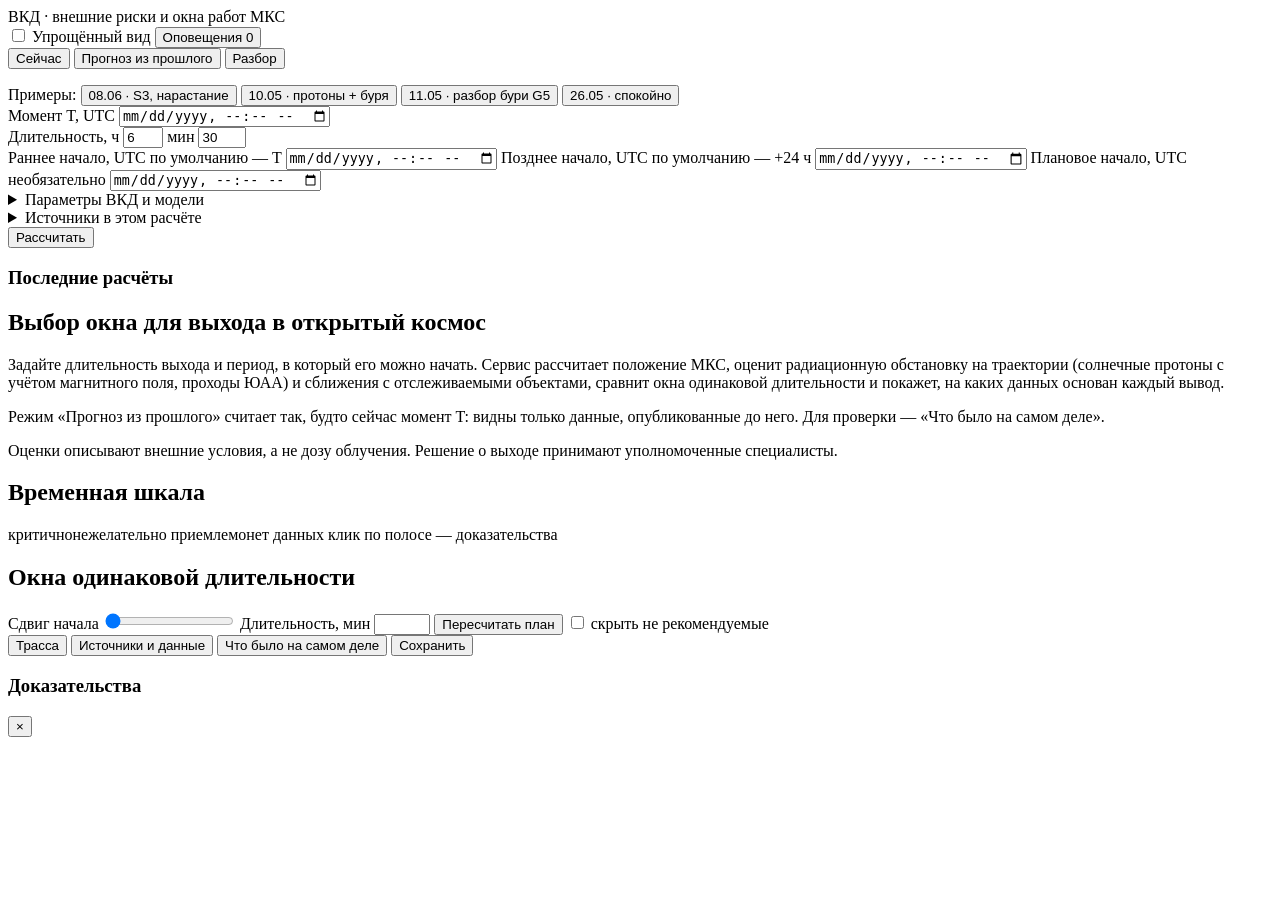
==== services/report/templates/index.html @ e880c04b "1" ====
<!doctype html>
<html lang="ru">
<head>
  <meta charset="utf-8">
  <meta name="viewport" content="width=device-width, initial-scale=1">
  <title>ВКД · внешние риски</title>
  <link rel="icon" href="data:image/svg+xml,<svg xmlns='http://www.w3.org/2000/svg' viewBox='0 0 16 16'><circle cx='8' cy='8' r='6' fill='%231b6fd6'/></svg>">
  <link rel="stylesheet" href="/static/style.css">
  <script src="/static/vendor/plotly.min.js"></script>
</head>
<body>
<header class="top">
  <div class="brand">ВКД <span>· внешние риски и окна работ МКС</span></div>
  <div id="modeBadge" class="badge hidden"></div>
  <div id="srcChips" class="chips" title="Состояние источников данных"></div>
  <div class="spacer"></div>
  <label class="toggle" title="Только рекомендация и окна — для передачи руководителю">
    <input type="checkbox" id="simpleToggle"> Упрощённый вид
  </label>
  <button id="bell" class="bell" type="button">Оповещения <span id="bellCount" class="count">0</span></button>
  <div id="clock" class="clock"></div>
</header>

<div class="layout">
  <aside class="side">
    <form id="form" autocomplete="off">
      <div class="seg" id="modeSeg" role="tablist">
        <button type="button" data-mode="now">Сейчас</button>
        <button type="button" data-mode="replay" class="on">Прогноз из прошлого</button>
        <button type="button" data-mode="review">Разбор</button>
      </div>
      <p class="hint" id="modeHint"></p>

      <div class="presets" id="presets">
        <span>Примеры:</span>
        <button type="button" data-preset="0608">08.06 · S3, нарастание</button>
        <button type="button" data-preset="0510">10.05 · протоны + буря</button>
        <button type="button" data-preset="0511">11.05 · разбор бури G5</button>
        <button type="button" data-preset="0526">26.05 · спокойно</button>
      </div>

      <label id="asOfWrap">Момент T, UTC
        <input type="datetime-local" id="asOf" step="60">
      </label>
      <div class="row2">
        <label>Длительность, ч <input type="number" id="durH" min="1" max="8" value="6"></label>
        <label>мин <input type="number" id="durM" min="0" max="55" step="5" value="30"></label>
      </div>
      <label>Раннее начало, UTC <span class="opt">по умолчанию — T</span>
        <input type="datetime-local" id="earliest" step="60">
      </label>
      <label>Позднее начало, UTC <span class="opt">по умолчанию — +24 ч</span>
        <input type="datetime-local" id="latest" step="60">
      </label>
      <label>Плановое начало, UTC <span class="opt">необязательно</span>
        <input type="datetime-local" id="planned" step="60">
      </label>

      <details class="pro-only">
        <summary>Параметры ВКД и модели</summary>
        <label>Время возвращения в шлюз, мин <input type="number" id="retMin" min="0" max="240" value="30"></label>
        <label>Запас на задержку работ, мин <input type="number" id="marginMin" min="0" max="240" value="60"></label>
        <label>Шаг перебора окон, мин <input type="number" id="stepMin" min="5" max="60" value="15"></label>
        <label>Модель радиационного прогноза
          <select id="model">
            <option value="team">команды: рост/спад 6 ч + SWPC</option>
            <option value="persistence">базовая: последнее наблюдение</option>
            <option value="swpc_only">базовая: только предупреждения SWPC</option>
          </select>
        </label>
      </details>
      <details class="pro-only">
        <summary>Источники в этом расчёте</summary>
        <p class="hint">Отключение или заморозка действует только на этот расчёт — для проверки поведения при сбое.</p>
        <div id="overrides"></div>
      </details>

      <button type="submit" id="runBtn" class="primary">Рассчитать</button>
      <div id="progress" class="progress hidden"><div class="bar"><i></i></div><span></span></div>
      <div id="formErr" class="err"></div>
    </form>

    <section class="side-sec">
      <h3>Последние расчёты</h3>
      <ul id="runsList" class="list"></ul>
    </section>
  </aside>

  <main>
    <section id="empty" class="empty">
      <h1>Выбор окна для выхода в открытый космос</h1>
      <p>Задайте длительность выхода и период, в который его можно начать. Сервис рассчитает положение МКС,
        оценит радиационную обстановку на траектории (солнечные протоны с учётом магнитного поля, проходы ЮАА)
        и сближения с отслеживаемыми объектами, сравнит окна одинаковой длительности и покажет, на каких данных
        основан каждый вывод.</p>
      <p>Режим «Прогноз из прошлого» считает так, будто сейчас момент T: видны только данные, опубликованные до него.
        Для проверки — «Что было на самом деле».</p>
      <p class="muted">Оценки описывают внешние условия, а не дозу облучения. Решение о выходе принимают уполномоченные специалисты.</p>
    </section>

    <section id="result" class="hidden">
      <div id="planBanner" class="banner hidden"></div>
      <div class="card rec" id="recCard"></div>

      <div class="card pro-only">
        <div class="card-h">
          <h2>Временная шкала</h2>
          <div class="legend">
            <span><i class="c-critical"></i>критично</span><span><i class="c-undesirable"></i>нежелательно</span>
            <span><i class="c-acceptable"></i>приемлемо</span><span><i class="c-no_data"></i>нет данных</span>
            <span class="muted">клик по полосе — доказательства</span>
          </div>
        </div>
        <div id="timeline"></div>
      </div>

      <div class="card">
        <div class="card-h">
          <h2>Окна одинаковой длительности</h2>
          <div class="ctrls">
            <label class="inline">Сдвиг начала <input type="range" id="shift" min="0" max="0" value="0"> <b id="shiftLabel"></b></label>
            <label class="inline pro-only">Длительность, мин <input type="number" id="durEdit" min="60" max="480" step="15"></label>
            <button type="button" id="durBtn" class="pro-only">Пересчитать план</button>
            <label class="inline"><input type="checkbox" id="hideBad"> скрыть не рекомендуемые</label>
          </div>
        </div>
        <div id="winDetail" class="win-detail"></div>
        <div class="tablewrap"><table id="winTable" class="tbl"></table></div>
      </div>

      <div class="tabs pro-only" id="tabs">
        <button type="button" data-tab="map" class="on">Трасса</button>
        <button type="button" data-tab="sources">Источники и данные</button>
        <button type="button" data-tab="verify">Что было на самом деле</button>
        <button type="button" data-tab="export">Сохранить</button>
      </div>
      <div class="card pro-only tabpane" id="tab-map"><div id="map"></div><p class="hint" id="mapHint"></p></div>
      <div class="card pro-only tabpane hidden" id="tab-sources"></div>
      <div class="card pro-only tabpane hidden" id="tab-verify"></div>
      <div class="card pro-only tabpane hidden" id="tab-export"></div>
    </section>
  </main>
</div>

<div id="drawer" class="drawer hidden" aria-hidden="true">
  <div class="drawer-h"><h3 id="drawerTitle">Доказательства</h3><button type="button" id="drawerClose">×</button></div>
  <div id="drawerBody"></div>
</div>
<div id="toasts" class="toasts"></div>
<script src="/static/app.js"></script>
</body>
</html>
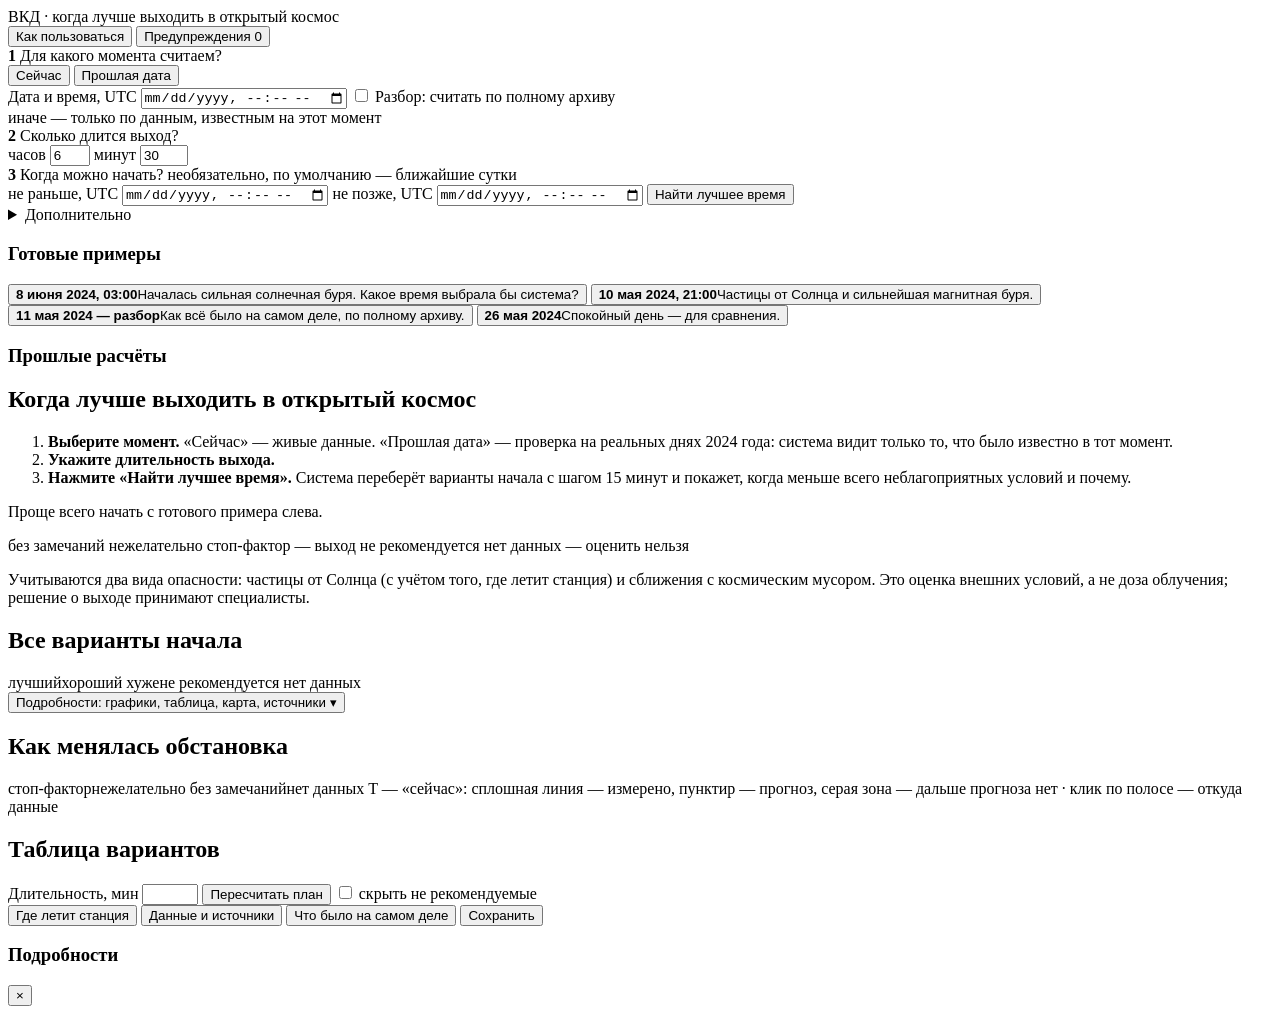
==== commit 16b60b95: "1" ====
--- a/services/report/templates/index.html
+++ b/services/report/templates/index.html
@@ -3,147 +3,174 @@
 <head>
   <meta charset="utf-8">
   <meta name="viewport" content="width=device-width, initial-scale=1">
-  <title>ВКД · внешние риски</title>
+  <title>ВКД · выбор времени выхода</title>
   <link rel="icon" href="data:image/svg+xml,<svg xmlns='http://www.w3.org/2000/svg' viewBox='0 0 16 16'><circle cx='8' cy='8' r='6' fill='%231b6fd6'/></svg>">
   <link rel="stylesheet" href="/static/style.css">
   <script src="/static/vendor/plotly.min.js"></script>
 </head>
 <body>
 <header class="top">
-  <div class="brand">ВКД <span>· внешние риски и окна работ МКС</span></div>
+  <div class="brand">ВКД <span>· когда лучше выходить в открытый космос</span></div>
   <div id="modeBadge" class="badge hidden"></div>
+  <div class="spacer"></div>
   <div id="srcChips" class="chips" title="Состояние источников данных"></div>
-  <div class="spacer"></div>
-  <label class="toggle" title="Только рекомендация и окна — для передачи руководителю">
-    <input type="checkbox" id="simpleToggle"> Упрощённый вид
-  </label>
-  <button id="bell" class="bell" type="button">Оповещения <span id="bellCount" class="count">0</span></button>
+  <button id="helpBtn" class="bell" type="button">Как пользоваться</button>
+  <button id="bell" class="bell" type="button">Предупреждения <span id="bellCount" class="count">0</span></button>
   <div id="clock" class="clock"></div>
 </header>
 
 <div class="layout">
   <aside class="side">
     <form id="form" autocomplete="off">
-      <div class="seg" id="modeSeg" role="tablist">
+      <div class="step"><b>1</b> Для какого момента считаем?</div>
+      <div class="seg two" id="modeSeg">
         <button type="button" data-mode="now">Сейчас</button>
-        <button type="button" data-mode="replay" class="on">Прогноз из прошлого</button>
-        <button type="button" data-mode="review">Разбор</button>
+        <button type="button" data-mode="history" class="on">Прошлая дата</button>
       </div>
-      <p class="hint" id="modeHint"></p>
-
-      <div class="presets" id="presets">
-        <span>Примеры:</span>
-        <button type="button" data-preset="0608">08.06 · S3, нарастание</button>
-        <button type="button" data-preset="0510">10.05 · протоны + буря</button>
-        <button type="button" data-preset="0511">11.05 · разбор бури G5</button>
-        <button type="button" data-preset="0526">26.05 · спокойно</button>
+      <div id="historyBox">
+        <label>Дата и время, UTC
+          <input type="datetime-local" id="asOf" step="60">
+        </label>
+        <label class="inline check"><input type="checkbox" id="reviewChk">
+          <span>Разбор: считать по полному архиву<br><span class="muted">иначе — только по данным, известным на этот момент</span></span>
+        </label>
       </div>
 
-      <label id="asOfWrap">Момент T, UTC
-        <input type="datetime-local" id="asOf" step="60">
-      </label>
+      <div class="step"><b>2</b> Сколько длится выход?</div>
       <div class="row2">
-        <label>Длительность, ч <input type="number" id="durH" min="1" max="8" value="6"></label>
-        <label>мин <input type="number" id="durM" min="0" max="55" step="5" value="30"></label>
+        <label>часов <input type="number" id="durH" min="1" max="8" value="6"></label>
+        <label>минут <input type="number" id="durM" min="0" max="55" step="5" value="30"></label>
       </div>
-      <label>Раннее начало, UTC <span class="opt">по умолчанию — T</span>
-        <input type="datetime-local" id="earliest" step="60">
-      </label>
-      <label>Позднее начало, UTC <span class="opt">по умолчанию — +24 ч</span>
-        <input type="datetime-local" id="latest" step="60">
-      </label>
-      <label>Плановое начало, UTC <span class="opt">необязательно</span>
-        <input type="datetime-local" id="planned" step="60">
-      </label>
 
-      <details class="pro-only">
-        <summary>Параметры ВКД и модели</summary>
+      <div class="step"><b>3</b> Когда можно начать? <span class="opt">необязательно, по умолчанию — ближайшие сутки</span></div>
+      <label>не раньше, UTC <input type="datetime-local" id="earliest" step="60"></label>
+      <label>не позже, UTC <input type="datetime-local" id="latest" step="60"></label>
+
+      <button type="submit" id="runBtn" class="primary">Найти лучшее время</button>
+      <div id="progress" class="progress hidden"><div class="bar"><i></i></div><span></span></div>
+      <div id="formErr" class="err"></div>
+
+      <details>
+        <summary>Дополнительно</summary>
+        <label>Плановое начало, UTC — сравнить с лучшим вариантом
+          <input type="datetime-local" id="planned" step="60"></label>
         <label>Время возвращения в шлюз, мин <input type="number" id="retMin" min="0" max="240" value="30"></label>
         <label>Запас на задержку работ, мин <input type="number" id="marginMin" min="0" max="240" value="60"></label>
-        <label>Шаг перебора окон, мин <input type="number" id="stepMin" min="5" max="60" value="15"></label>
-        <label>Модель радиационного прогноза
+        <label>Шаг перебора вариантов, мин <input type="number" id="stepMin" min="5" max="60" value="15"></label>
+        <label>Модель прогноза радиации
           <select id="model">
-            <option value="team">команды: рост/спад 6 ч + SWPC</option>
-            <option value="persistence">базовая: последнее наблюдение</option>
-            <option value="swpc_only">базовая: только предупреждения SWPC</option>
+            <option value="team">наша: рост/спад на 6 ч + предупреждения SWPC</option>
+            <option value="persistence">простая: «как сейчас, так и будет»</option>
+            <option value="swpc_only">простая: только предупреждения SWPC</option>
           </select>
         </label>
-      </details>
-      <details class="pro-only">
-        <summary>Источники в этом расчёте</summary>
-        <p class="hint">Отключение или заморозка действует только на этот расчёт — для проверки поведения при сбое.</p>
+        <p class="hint">Проверка сбоя: отключите или «заморозьте» источник — только для этого расчёта.</p>
         <div id="overrides"></div>
       </details>
-
-      <button type="submit" id="runBtn" class="primary">Рассчитать</button>
-      <div id="progress" class="progress hidden"><div class="bar"><i></i></div><span></span></div>
-      <div id="formErr" class="err"></div>
     </form>
 
     <section class="side-sec">
-      <h3>Последние расчёты</h3>
+      <h3>Готовые примеры</h3>
+      <div class="examples" id="examples">
+        <button type="button" data-preset="0608"><b>8 июня 2024, 03:00</b><span>Началась сильная солнечная буря. Какое время выбрала бы система?</span></button>
+        <button type="button" data-preset="0510"><b>10 мая 2024, 21:00</b><span>Частицы от Солнца и сильнейшая магнитная буря.</span></button>
+        <button type="button" data-preset="0511"><b>11 мая 2024 — разбор</b><span>Как всё было на самом деле, по полному архиву.</span></button>
+        <button type="button" data-preset="0526"><b>26 мая 2024</b><span>Спокойный день — для сравнения.</span></button>
+      </div>
+    </section>
+
+    <section class="side-sec">
+      <h3>Прошлые расчёты</h3>
       <ul id="runsList" class="list"></ul>
     </section>
   </aside>
 
   <main>
     <section id="empty" class="empty">
-      <h1>Выбор окна для выхода в открытый космос</h1>
-      <p>Задайте длительность выхода и период, в который его можно начать. Сервис рассчитает положение МКС,
-        оценит радиационную обстановку на траектории (солнечные протоны с учётом магнитного поля, проходы ЮАА)
-        и сближения с отслеживаемыми объектами, сравнит окна одинаковой длительности и покажет, на каких данных
-        основан каждый вывод.</p>
-      <p>Режим «Прогноз из прошлого» считает так, будто сейчас момент T: видны только данные, опубликованные до него.
-        Для проверки — «Что было на самом деле».</p>
-      <p class="muted">Оценки описывают внешние условия, а не дозу облучения. Решение о выходе принимают уполномоченные специалисты.</p>
+      <h1>Когда лучше выходить в открытый космос</h1>
+      <ol class="howto">
+        <li><b>Выберите момент.</b> «Сейчас» — живые данные. «Прошлая дата» — проверка на реальных днях 2024 года:
+          система видит только то, что было известно в тот момент.</li>
+        <li><b>Укажите длительность выхода.</b></li>
+        <li><b>Нажмите «Найти лучшее время».</b> Система переберёт варианты начала с шагом 15 минут и покажет,
+          когда меньше всего неблагоприятных условий и почему.</li>
+      </ol>
+      <p>Проще всего начать с готового примера слева.</p>
+      <div class="legend big">
+        <span><i class="c-acceptable"></i>без замечаний</span>
+        <span><i class="c-undesirable"></i>нежелательно</span>
+        <span><i class="c-critical"></i>стоп-фактор — выход не рекомендуется</span>
+        <span><i class="c-no_data"></i>нет данных — оценить нельзя</span>
+      </div>
+      <p class="muted">Учитываются два вида опасности: частицы от Солнца (с учётом того, где летит станция) и
+        сближения с космическим мусором. Это оценка внешних условий, а не доза облучения; решение о выходе принимают специалисты.</p>
     </section>
 
     <section id="result" class="hidden">
       <div id="planBanner" class="banner hidden"></div>
-      <div class="card rec" id="recCard"></div>
-
-      <div class="card pro-only">
-        <div class="card-h">
-          <h2>Временная шкала</h2>
-          <div class="legend">
-            <span><i class="c-critical"></i>критично</span><span><i class="c-undesirable"></i>нежелательно</span>
-            <span><i class="c-acceptable"></i>приемлемо</span><span><i class="c-no_data"></i>нет данных</span>
-            <span class="muted">клик по полосе — доказательства</span>
-          </div>
-        </div>
-        <div id="timeline"></div>
-      </div>
+      <div class="card answer" id="answer"></div>
 
       <div class="card">
         <div class="card-h">
-          <h2>Окна одинаковой длительности</h2>
-          <div class="ctrls">
-            <label class="inline">Сдвиг начала <input type="range" id="shift" min="0" max="0" value="0"> <b id="shiftLabel"></b></label>
-            <label class="inline pro-only">Длительность, мин <input type="number" id="durEdit" min="60" max="480" step="15"></label>
-            <button type="button" id="durBtn" class="pro-only">Пересчитать план</button>
-            <label class="inline"><input type="checkbox" id="hideBad"> скрыть не рекомендуемые</label>
+          <h2>Все варианты начала</h2>
+          <div class="legend">
+            <span><i class="c-best"></i>лучший</span><span><i class="c-acceptable"></i>хороший</span>
+            <span><i class="c-undesirable"></i>хуже</span><span><i class="c-critical"></i>не рекомендуется</span>
+            <span><i class="c-no_data"></i>нет данных</span>
           </div>
         </div>
-        <div id="winDetail" class="win-detail"></div>
-        <div class="tablewrap"><table id="winTable" class="tbl"></table></div>
+        <div id="strip" class="strip"></div>
+        <div id="stripAxis" class="strip-axis"></div>
+        <div id="variant" class="variant"></div>
       </div>
 
-      <div class="tabs pro-only" id="tabs">
-        <button type="button" data-tab="map" class="on">Трасса</button>
-        <button type="button" data-tab="sources">Источники и данные</button>
-        <button type="button" data-tab="verify">Что было на самом деле</button>
-        <button type="button" data-tab="export">Сохранить</button>
+      <button type="button" id="detailsBtn" class="details-btn">Подробности: графики, таблица, карта, источники ▾</button>
+
+      <div id="details" class="hidden">
+        <div class="card rec" id="recCard"></div>
+
+        <div class="card">
+          <div class="card-h">
+            <h2>Как менялась обстановка</h2>
+            <div class="legend">
+              <span><i class="c-critical"></i>стоп-фактор</span><span><i class="c-undesirable"></i>нежелательно</span>
+              <span><i class="c-acceptable"></i>без замечаний</span><span><i class="c-no_data"></i>нет данных</span>
+              <span class="muted">T — «сейчас»: сплошная линия — измерено, пунктир — прогноз, серая зона — дальше прогноза нет ·
+                клик по полосе — откуда данные</span>
+            </div>
+          </div>
+          <div id="timeline"></div>
+        </div>
+
+        <div class="card">
+          <div class="card-h">
+            <h2>Таблица вариантов</h2>
+            <div class="ctrls">
+              <label class="inline">Длительность, мин <input type="number" id="durEdit" min="60" max="480" step="15"></label>
+              <button type="button" id="durBtn">Пересчитать план</button>
+              <label class="inline"><input type="checkbox" id="hideBad"> скрыть не рекомендуемые</label>
+            </div>
+          </div>
+          <div class="tablewrap"><table id="winTable" class="tbl"></table></div>
+        </div>
+
+        <div class="tabs" id="tabs">
+          <button type="button" data-tab="map" class="on">Где летит станция</button>
+          <button type="button" data-tab="sources">Данные и источники</button>
+          <button type="button" data-tab="verify">Что было на самом деле</button>
+          <button type="button" data-tab="export">Сохранить</button>
+        </div>
+        <div class="card tabpane" id="tab-map"><div id="map"></div><p class="hint" id="mapHint"></p></div>
+        <div class="card tabpane hidden" id="tab-sources"></div>
+        <div class="card tabpane hidden" id="tab-verify"></div>
+        <div class="card tabpane hidden" id="tab-export"></div>
       </div>
-      <div class="card pro-only tabpane" id="tab-map"><div id="map"></div><p class="hint" id="mapHint"></p></div>
-      <div class="card pro-only tabpane hidden" id="tab-sources"></div>
-      <div class="card pro-only tabpane hidden" id="tab-verify"></div>
-      <div class="card pro-only tabpane hidden" id="tab-export"></div>
     </section>
   </main>
 </div>
 
 <div id="drawer" class="drawer hidden" aria-hidden="true">
-  <div class="drawer-h"><h3 id="drawerTitle">Доказательства</h3><button type="button" id="drawerClose">×</button></div>
+  <div class="drawer-h"><h3 id="drawerTitle">Подробности</h3><button type="button" id="drawerClose">×</button></div>
   <div id="drawerBody"></div>
 </div>
 <div id="toasts" class="toasts"></div>
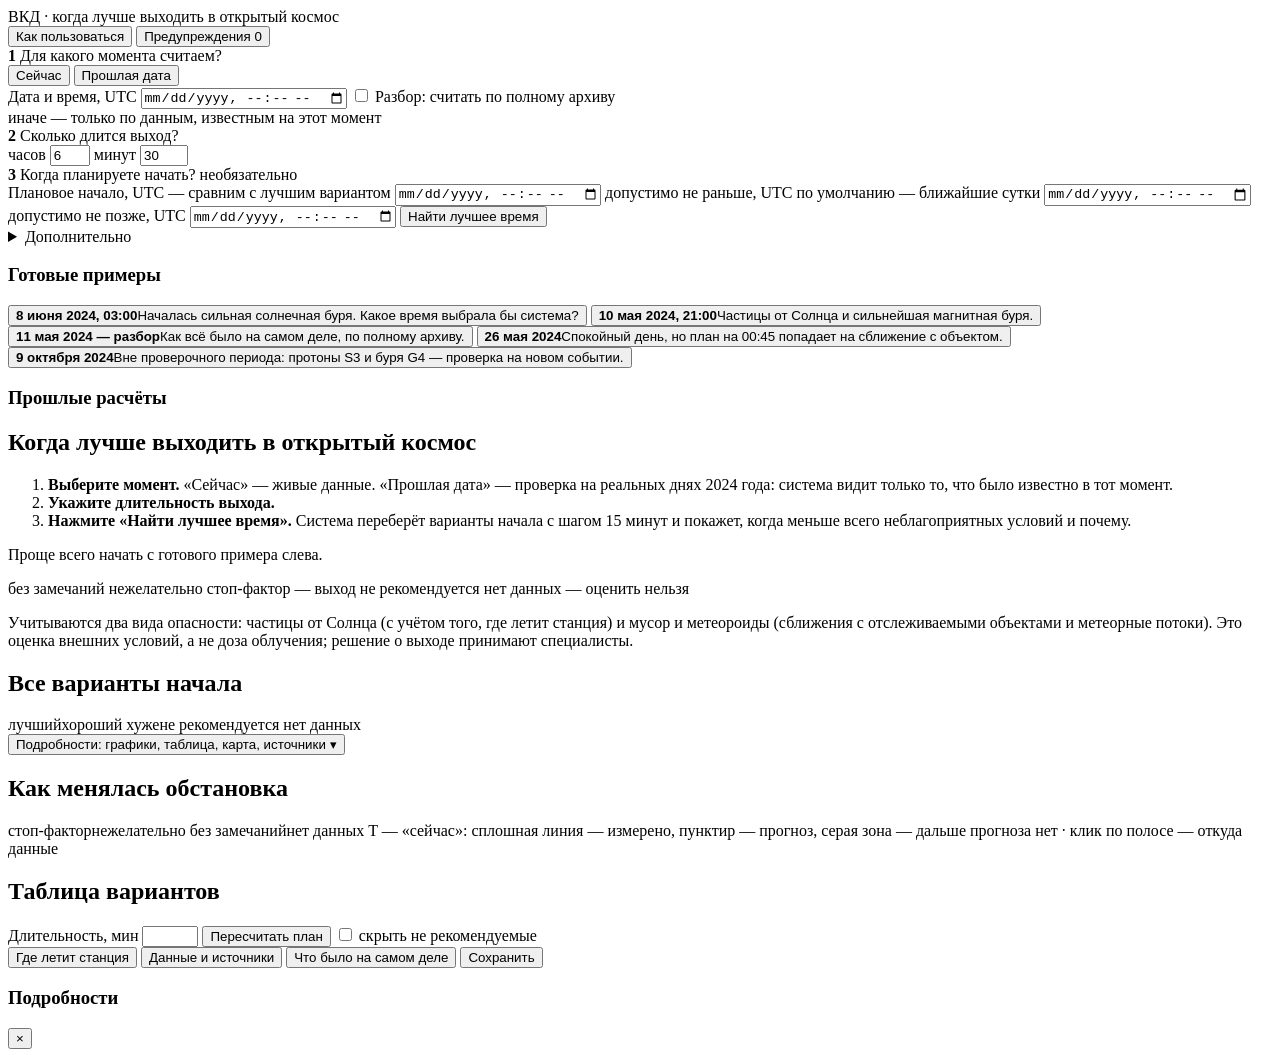
==== commit 52e83618: "1" ====
--- a/services/report/templates/index.html
+++ b/services/report/templates/index.html
@@ -42,9 +42,12 @@
         <label>минут <input type="number" id="durM" min="0" max="55" step="5" value="30"></label>
       </div>
 
-      <div class="step"><b>3</b> Когда можно начать? <span class="opt">необязательно, по умолчанию — ближайшие сутки</span></div>
-      <label>не раньше, UTC <input type="datetime-local" id="earliest" step="60"></label>
-      <label>не позже, UTC <input type="datetime-local" id="latest" step="60"></label>
+      <div class="step"><b>3</b> Когда планируете начать? <span class="opt">необязательно</span></div>
+      <label>Плановое начало, UTC — сравним с лучшим вариантом
+        <input type="datetime-local" id="planned" step="60"></label>
+      <label>допустимо не раньше, UTC <span class="opt">по умолчанию — ближайшие сутки</span>
+        <input type="datetime-local" id="earliest" step="60"></label>
+      <label>допустимо не позже, UTC <input type="datetime-local" id="latest" step="60"></label>
 
       <button type="submit" id="runBtn" class="primary">Найти лучшее время</button>
       <div id="progress" class="progress hidden"><div class="bar"><i></i></div><span></span></div>
@@ -52,8 +55,6 @@
 
       <details>
         <summary>Дополнительно</summary>
-        <label>Плановое начало, UTC — сравнить с лучшим вариантом
-          <input type="datetime-local" id="planned" step="60"></label>
         <label>Время возвращения в шлюз, мин <input type="number" id="retMin" min="0" max="240" value="30"></label>
         <label>Запас на задержку работ, мин <input type="number" id="marginMin" min="0" max="240" value="60"></label>
         <label>Шаг перебора вариантов, мин <input type="number" id="stepMin" min="5" max="60" value="15"></label>
@@ -75,7 +76,8 @@
         <button type="button" data-preset="0608"><b>8 июня 2024, 03:00</b><span>Началась сильная солнечная буря. Какое время выбрала бы система?</span></button>
         <button type="button" data-preset="0510"><b>10 мая 2024, 21:00</b><span>Частицы от Солнца и сильнейшая магнитная буря.</span></button>
         <button type="button" data-preset="0511"><b>11 мая 2024 — разбор</b><span>Как всё было на самом деле, по полному архиву.</span></button>
-        <button type="button" data-preset="0526"><b>26 мая 2024</b><span>Спокойный день — для сравнения.</span></button>
+        <button type="button" data-preset="0526"><b>26 мая 2024</b><span>Спокойный день, но план на 00:45 попадает на сближение с объектом.</span></button>
+        <button type="button" data-preset="1009"><b>9 октября 2024</b><span>Вне проверочного периода: протоны S3 и буря G4 — проверка на новом событии.</span></button>
       </div>
     </section>
 
@@ -103,7 +105,8 @@
         <span><i class="c-no_data"></i>нет данных — оценить нельзя</span>
       </div>
       <p class="muted">Учитываются два вида опасности: частицы от Солнца (с учётом того, где летит станция) и
-        сближения с космическим мусором. Это оценка внешних условий, а не доза облучения; решение о выходе принимают специалисты.</p>
+        мусор и метеороиды (сближения с отслеживаемыми объектами и метеорные потоки). Это оценка внешних условий, а не доза
+        облучения; решение о выходе принимают специалисты.</p>
     </section>
 
     <section id="result" class="hidden">
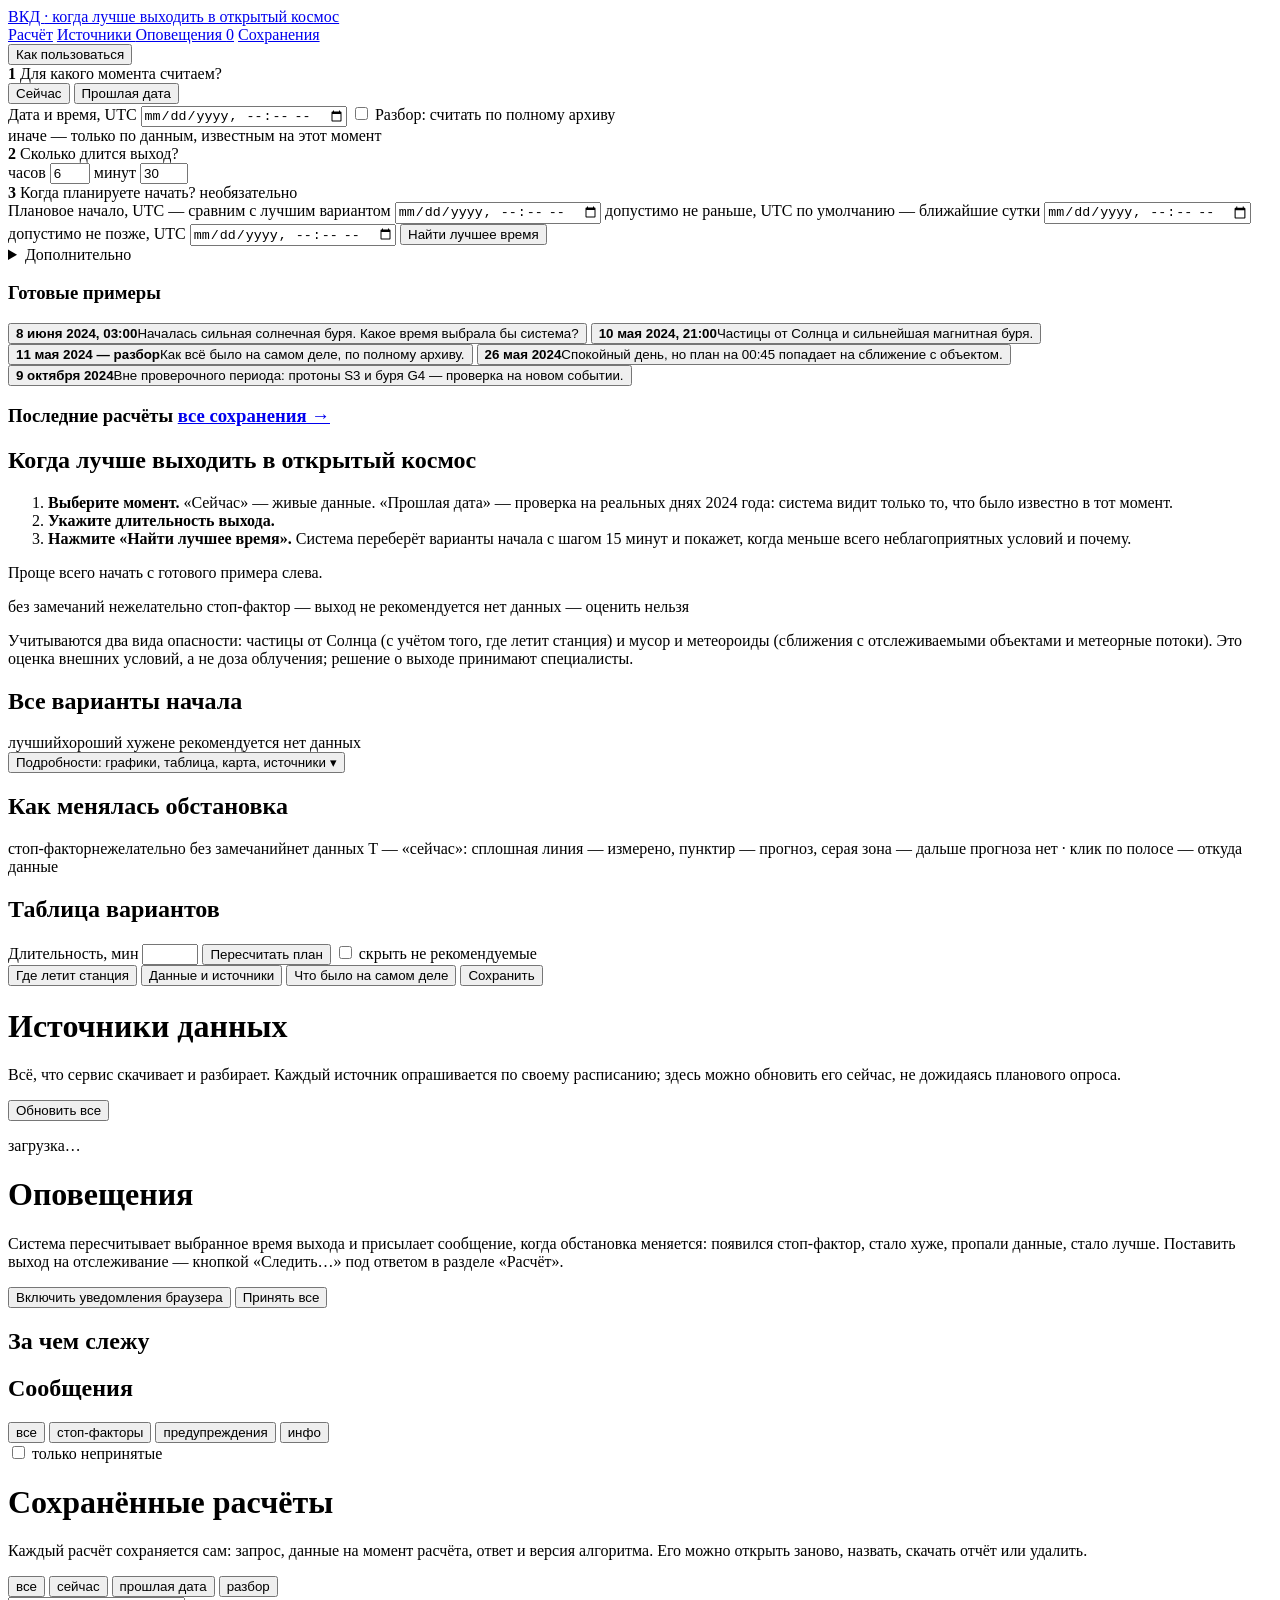
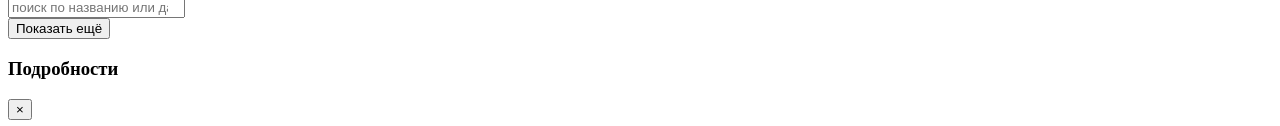
==== commit 8bb77a93: "1" ====
--- a/services/report/templates/index.html
+++ b/services/report/templates/index.html
@@ -10,15 +10,20 @@
 </head>
 <body>
 <header class="top">
-  <div class="brand">ВКД <span>· когда лучше выходить в открытый космос</span></div>
-  <div id="modeBadge" class="badge hidden"></div>
+  <a class="brand" href="#calc">ВКД <span>· когда лучше выходить в открытый космос</span></a>
+  <nav class="nav" id="nav">
+    <a href="#calc" data-page="calc">Расчёт</a>
+    <a href="#sources" data-page="sources">Источники <span id="srcCount" class="count hidden"></span></a>
+    <a href="#alerts" data-page="alerts">Оповещения <span id="bellCount" class="count">0</span></a>
+    <a href="#saved" data-page="saved">Сохранения</a>
+  </nav>
   <div class="spacer"></div>
   <div id="srcChips" class="chips" title="Состояние источников данных"></div>
   <button id="helpBtn" class="bell" type="button">Как пользоваться</button>
-  <button id="bell" class="bell" type="button">Предупреждения <span id="bellCount" class="count">0</span></button>
   <div id="clock" class="clock"></div>
 </header>
 
+<div class="page" id="page-calc">
 <div class="layout">
   <aside class="side">
     <form id="form" autocomplete="off">
@@ -82,7 +87,7 @@
     </section>
 
     <section class="side-sec">
-      <h3>Прошлые расчёты</h3>
+      <h3>Последние расчёты <a href="#saved" class="side-link">все сохранения →</a></h3>
       <ul id="runsList" class="list"></ul>
     </section>
   </aside>
@@ -110,6 +115,7 @@
     </section>
 
     <section id="result" class="hidden">
+      <div class="run-meta" id="runMeta"></div>
       <div id="planBanner" class="banner hidden"></div>
       <div class="card answer" id="answer"></div>
 
@@ -171,6 +177,83 @@
     </section>
   </main>
 </div>
+</div>
+
+<div class="page page-wide hidden" id="page-sources">
+  <div class="page-h">
+    <div>
+      <h1>Источники данных</h1>
+      <p class="hint">Всё, что сервис скачивает и разбирает. Каждый источник опрашивается по своему расписанию;
+        здесь можно обновить его сейчас, не дожидаясь планового опроса.</p>
+    </div>
+    <div class="page-actions">
+      <button type="button" id="refreshAllBtn" class="btn primary big">Обновить все</button>
+    </div>
+  </div>
+  <div id="srcSummary" class="stats"></div>
+  <div id="bootBox"></div>
+  <div id="srcGroups"><p class="muted">загрузка…</p></div>
+</div>
+
+<div class="page page-wide hidden" id="page-alerts">
+  <div class="page-h">
+    <div>
+      <h1>Оповещения</h1>
+      <p class="hint">Система пересчитывает выбранное время выхода и присылает сообщение, когда обстановка меняется:
+        появился стоп-фактор, стало хуже, пропали данные, стало лучше. Поставить выход на отслеживание — кнопкой
+        «Следить…» под ответом в разделе «Расчёт».</p>
+    </div>
+    <div class="page-actions">
+      <button type="button" id="notifBtn" class="btn hidden">Включить уведомления браузера</button>
+      <button type="button" id="ackAllBtn" class="btn">Принять все</button>
+    </div>
+  </div>
+  <div id="alertStats" class="stats"></div>
+  <div class="cols">
+    <section>
+      <h2 class="sec-h">За чем слежу</h2>
+      <div id="watchList"></div>
+    </section>
+    <section>
+      <div class="sec-h">
+        <h2>Сообщения</h2>
+        <div class="ctrls">
+          <div class="seg four" id="sevSeg">
+            <button type="button" data-sev="" class="on">все</button>
+            <button type="button" data-sev="critical">стоп-факторы</button>
+            <button type="button" data-sev="warning">предупреждения</button>
+            <button type="button" data-sev="info">инфо</button>
+          </div>
+          <label class="inline"><input type="checkbox" id="unackedChk"> только непринятые</label>
+        </div>
+      </div>
+      <div id="watchFilter"></div>
+      <div id="alertFeed"></div>
+    </section>
+  </div>
+</div>
+
+<div class="page page-wide hidden" id="page-saved">
+  <div class="page-h">
+    <div>
+      <h1>Сохранённые расчёты</h1>
+      <p class="hint">Каждый расчёт сохраняется сам: запрос, данные на момент расчёта, ответ и версия алгоритма.
+        Его можно открыть заново, назвать, скачать отчёт или удалить.</p>
+    </div>
+  </div>
+  <div class="ctrls filters">
+    <div class="seg four" id="savedSeg">
+      <button type="button" data-mode="" class="on">все</button>
+      <button type="button" data-mode="now">сейчас</button>
+      <button type="button" data-mode="replay">прошлая дата</button>
+      <button type="button" data-mode="review">разбор</button>
+    </div>
+    <input type="search" id="savedSearch" placeholder="поиск по названию или дате, например 08.06">
+    <span id="savedCount" class="muted"></span>
+  </div>
+  <div class="tablewrap tall"><table id="savedTable" class="tbl saved"></table></div>
+  <button type="button" id="savedMore" class="btn more hidden">Показать ещё</button>
+</div>
 
 <div id="drawer" class="drawer hidden" aria-hidden="true">
   <div class="drawer-h"><h3 id="drawerTitle">Подробности</h3><button type="button" id="drawerClose">×</button></div>
@@ -178,5 +261,6 @@
 </div>
 <div id="toasts" class="toasts"></div>
 <script src="/static/app.js"></script>
+<script src="/static/pages.js"></script>
 </body>
 </html>
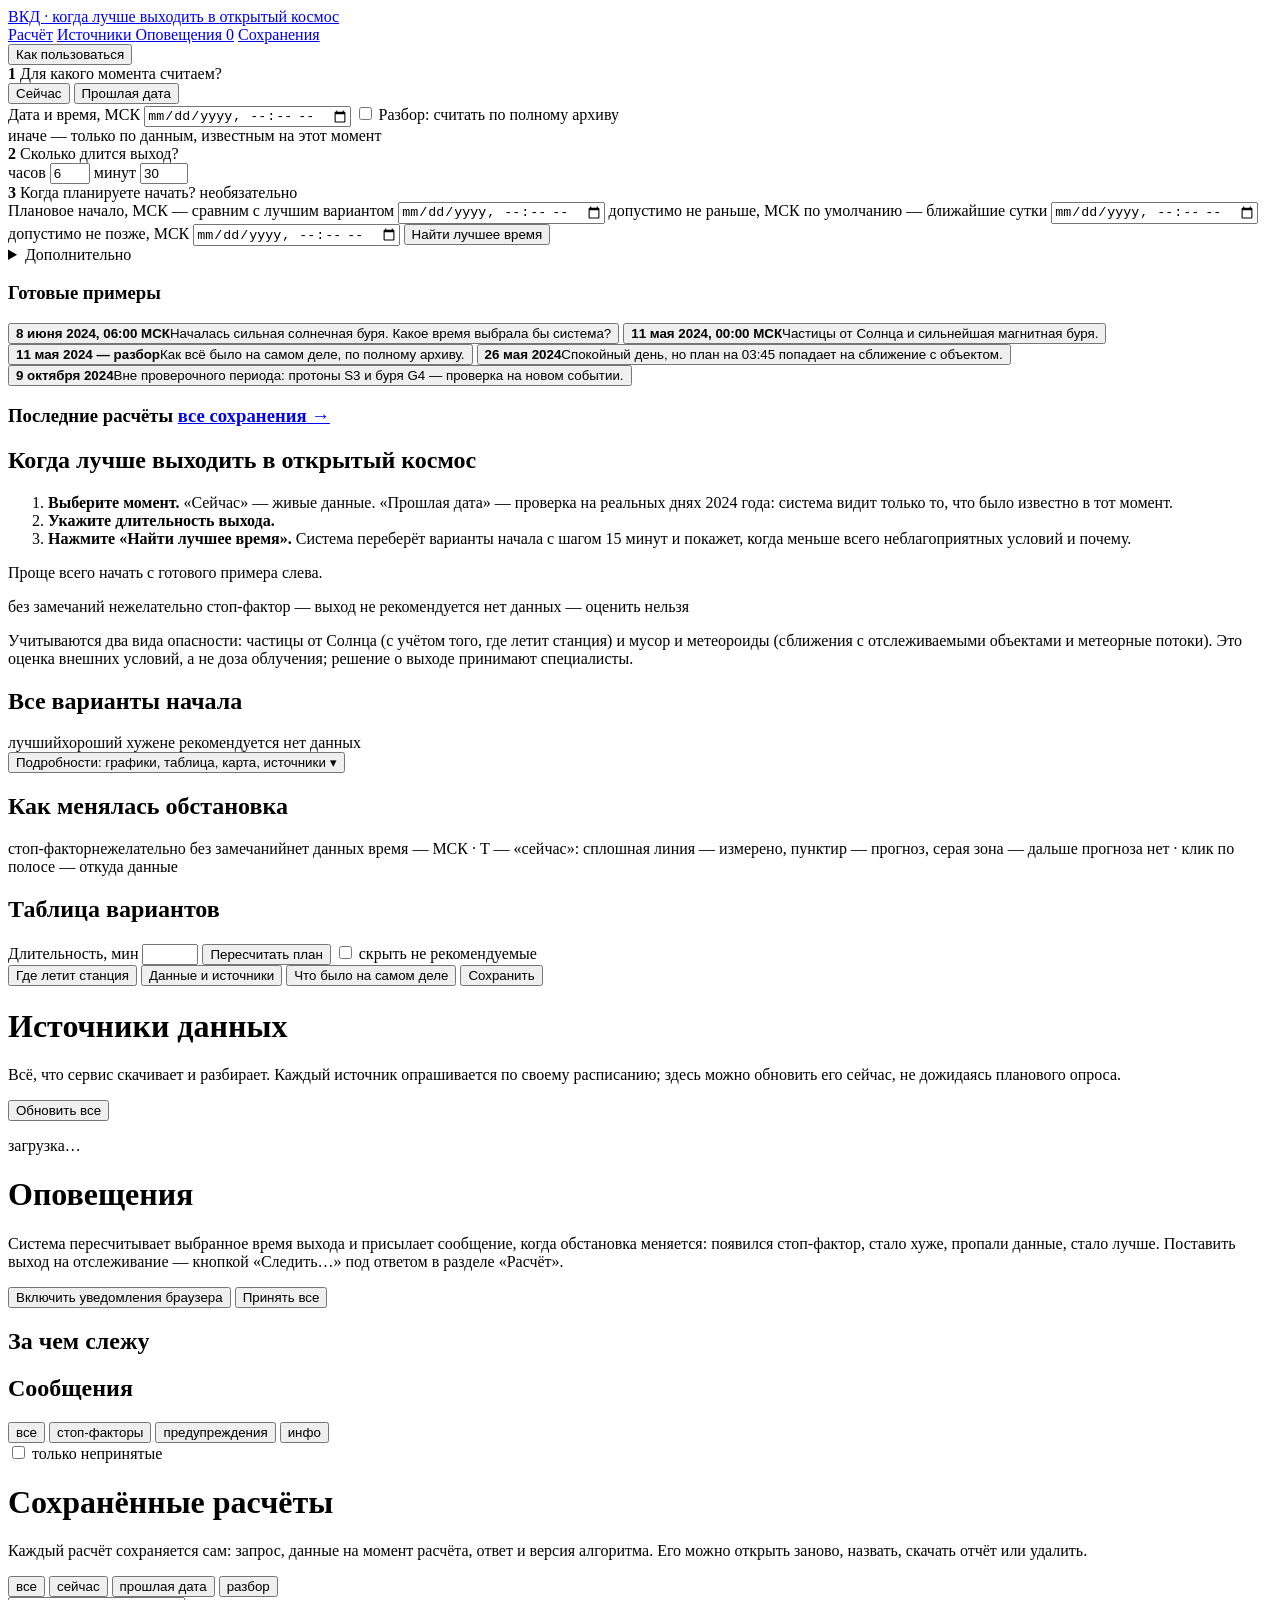
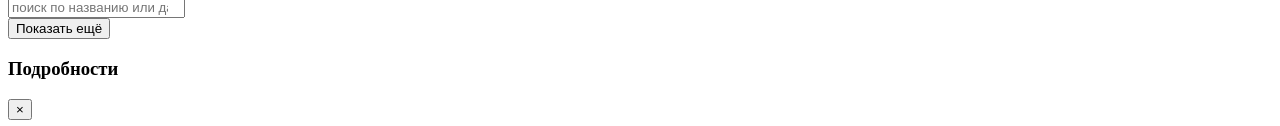
==== commit 25ec23a6: "1" ====
--- a/services/report/templates/index.html
+++ b/services/report/templates/index.html
@@ -33,8 +33,9 @@
         <button type="button" data-mode="history" class="on">Прошлая дата</button>
       </div>
       <div id="historyBox">
-        <label>Дата и время, UTC
+        <label>Дата и время, МСК
           <input type="datetime-local" id="asOf" step="60">
+          <span class="tz" data-for="asOf"></span>
         </label>
         <label class="inline check"><input type="checkbox" id="reviewChk">
           <span>Разбор: считать по полному архиву<br><span class="muted">иначе — только по данным, известным на этот момент</span></span>
@@ -48,11 +49,11 @@
       </div>
 
       <div class="step"><b>3</b> Когда планируете начать? <span class="opt">необязательно</span></div>
-      <label>Плановое начало, UTC — сравним с лучшим вариантом
-        <input type="datetime-local" id="planned" step="60"></label>
-      <label>допустимо не раньше, UTC <span class="opt">по умолчанию — ближайшие сутки</span>
-        <input type="datetime-local" id="earliest" step="60"></label>
-      <label>допустимо не позже, UTC <input type="datetime-local" id="latest" step="60"></label>
+      <label>Плановое начало, МСК — сравним с лучшим вариантом
+        <input type="datetime-local" id="planned" step="60"><span class="tz" data-for="planned"></span></label>
+      <label>допустимо не раньше, МСК <span class="opt">по умолчанию — ближайшие сутки</span>
+        <input type="datetime-local" id="earliest" step="60"><span class="tz" data-for="earliest"></span></label>
+      <label>допустимо не позже, МСК <input type="datetime-local" id="latest" step="60"><span class="tz" data-for="latest"></span></label>
 
       <button type="submit" id="runBtn" class="primary">Найти лучшее время</button>
       <div id="progress" class="progress hidden"><div class="bar"><i></i></div><span></span></div>
@@ -78,10 +79,10 @@
     <section class="side-sec">
       <h3>Готовые примеры</h3>
       <div class="examples" id="examples">
-        <button type="button" data-preset="0608"><b>8 июня 2024, 03:00</b><span>Началась сильная солнечная буря. Какое время выбрала бы система?</span></button>
-        <button type="button" data-preset="0510"><b>10 мая 2024, 21:00</b><span>Частицы от Солнца и сильнейшая магнитная буря.</span></button>
+        <button type="button" data-preset="0608"><b>8 июня 2024, 06:00 МСК</b><span>Началась сильная солнечная буря. Какое время выбрала бы система?</span></button>
+        <button type="button" data-preset="0510"><b>11 мая 2024, 00:00 МСК</b><span>Частицы от Солнца и сильнейшая магнитная буря.</span></button>
         <button type="button" data-preset="0511"><b>11 мая 2024 — разбор</b><span>Как всё было на самом деле, по полному архиву.</span></button>
-        <button type="button" data-preset="0526"><b>26 мая 2024</b><span>Спокойный день, но план на 00:45 попадает на сближение с объектом.</span></button>
+        <button type="button" data-preset="0526"><b>26 мая 2024</b><span>Спокойный день, но план на 03:45 попадает на сближение с объектом.</span></button>
         <button type="button" data-preset="1009"><b>9 октября 2024</b><span>Вне проверочного периода: протоны S3 и буря G4 — проверка на новом событии.</span></button>
       </div>
     </section>
@@ -144,7 +145,7 @@
             <div class="legend">
               <span><i class="c-critical"></i>стоп-фактор</span><span><i class="c-undesirable"></i>нежелательно</span>
               <span><i class="c-acceptable"></i>без замечаний</span><span><i class="c-no_data"></i>нет данных</span>
-              <span class="muted">T — «сейчас»: сплошная линия — измерено, пунктир — прогноз, серая зона — дальше прогноза нет ·
+              <span class="muted">время — МСК · T — «сейчас»: сплошная линия — измерено, пунктир — прогноз, серая зона — дальше прогноза нет ·
                 клик по полосе — откуда данные</span>
             </div>
           </div>
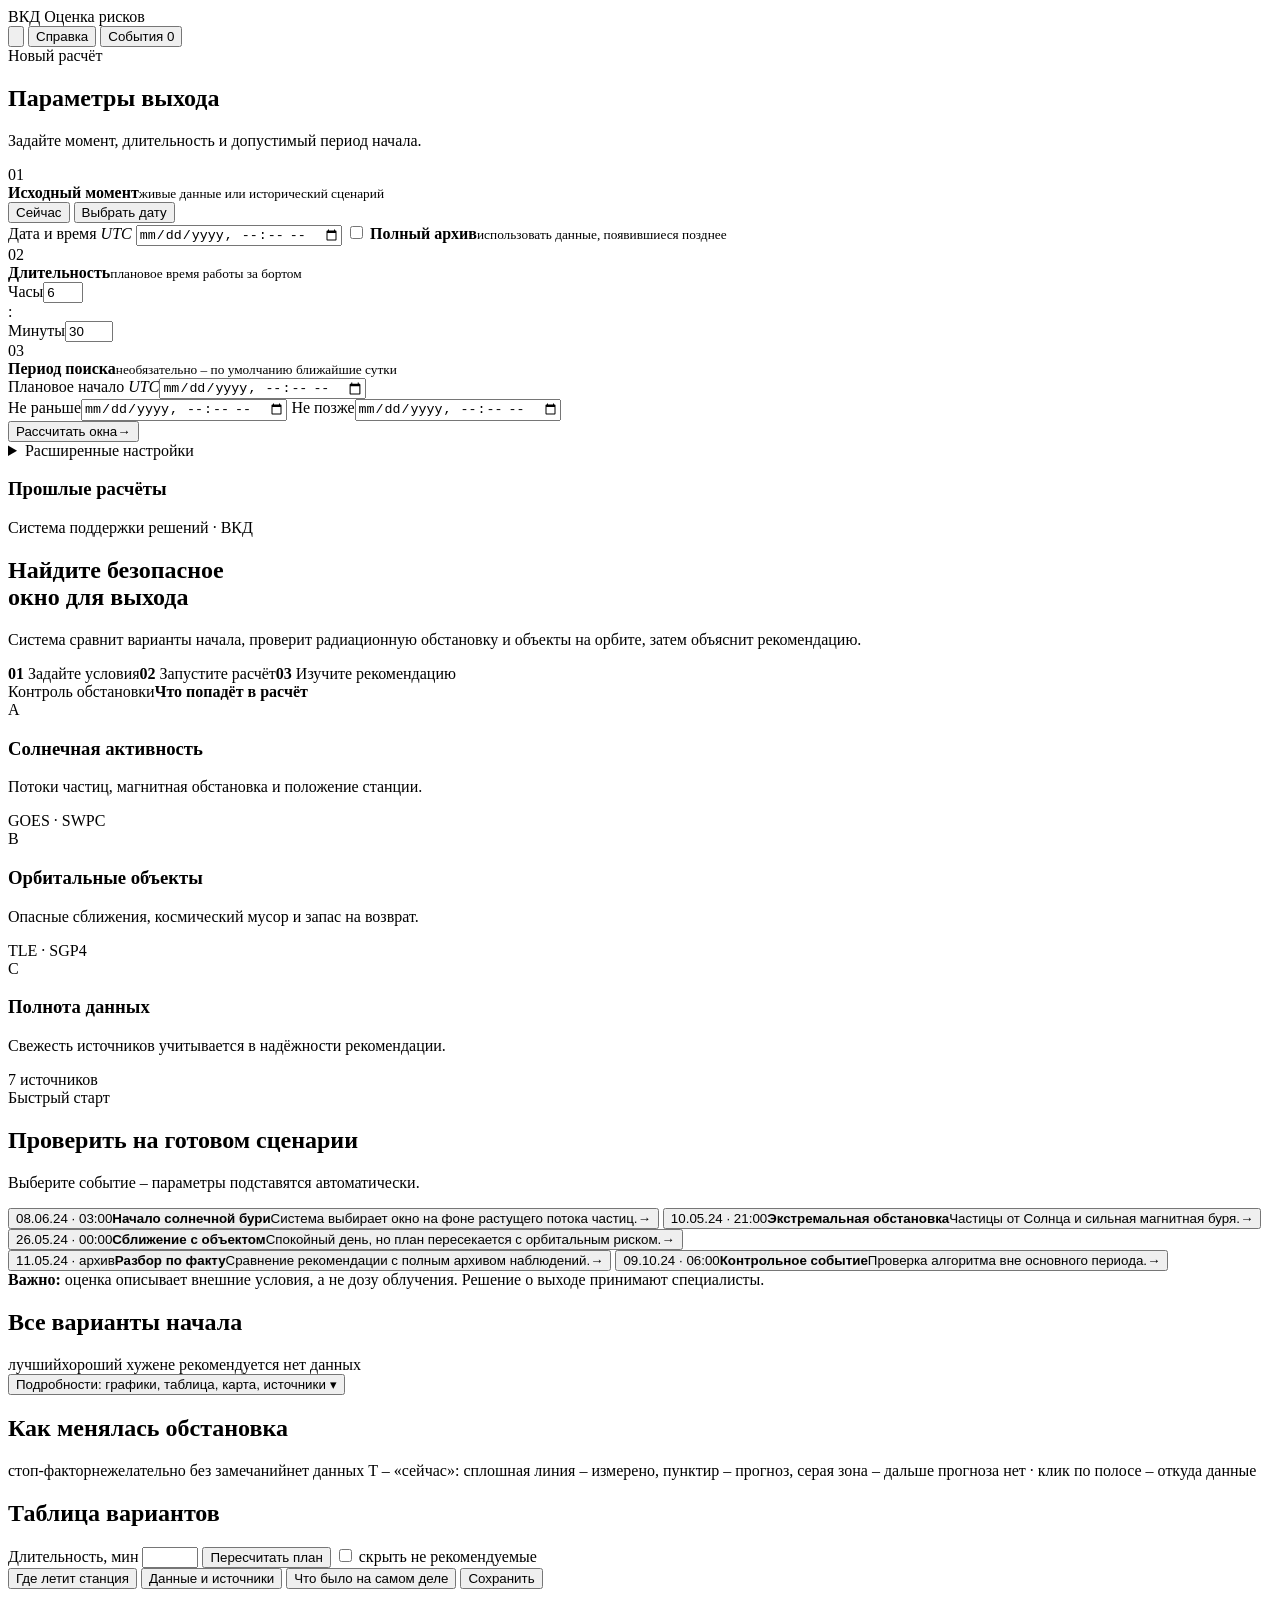
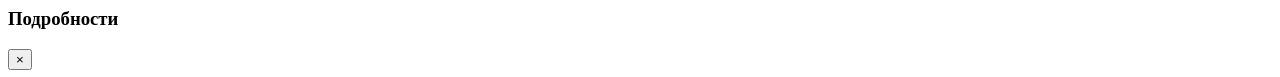
==== commit 74ab35a5: "update ui styles" ====
--- a/services/report/templates/index.html
+++ b/services/report/templates/index.html
@@ -1,267 +1,399 @@
 <!doctype html>
 <html lang="ru">
-<head>
-  <meta charset="utf-8">
-  <meta name="viewport" content="width=device-width, initial-scale=1">
-  <title>ВКД · выбор времени выхода</title>
-  <link rel="icon" href="data:image/svg+xml,<svg xmlns='http://www.w3.org/2000/svg' viewBox='0 0 16 16'><circle cx='8' cy='8' r='6' fill='%231b6fd6'/></svg>">
-  <link rel="stylesheet" href="/static/style.css">
-  <script src="/static/vendor/plotly.min.js"></script>
-</head>
-<body>
-<header class="top">
-  <a class="brand" href="#calc">ВКД <span>· когда лучше выходить в открытый космос</span></a>
-  <nav class="nav" id="nav">
-    <a href="#calc" data-page="calc">Расчёт</a>
-    <a href="#sources" data-page="sources">Источники <span id="srcCount" class="count hidden"></span></a>
-    <a href="#alerts" data-page="alerts">Оповещения <span id="bellCount" class="count">0</span></a>
-    <a href="#saved" data-page="saved">Сохранения</a>
-  </nav>
-  <div class="spacer"></div>
-  <div id="srcChips" class="chips" title="Состояние источников данных"></div>
-  <button id="helpBtn" class="bell" type="button">Как пользоваться</button>
-  <div id="clock" class="clock"></div>
-</header>
-
-<div class="page" id="page-calc">
-<div class="layout">
-  <aside class="side">
-    <form id="form" autocomplete="off">
-      <div class="step"><b>1</b> Для какого момента считаем?</div>
-      <div class="seg two" id="modeSeg">
-        <button type="button" data-mode="now">Сейчас</button>
-        <button type="button" data-mode="history" class="on">Прошлая дата</button>
+  <head>
+    <meta charset="utf-8" />
+    <meta name="viewport" content="width=device-width, initial-scale=1" />
+    <title>ВКД · выбор времени выхода</title>
+    <script>
+      (() => {
+        const saved = localStorage.getItem("eva-theme");
+        const theme =
+          saved === "light" || saved === "dark"
+            ? saved
+            : matchMedia("(prefers-color-scheme: light)").matches
+              ? "light"
+              : "dark";
+        document.documentElement.dataset.theme = theme;
+      })();
+    </script>
+    <link
+      rel="icon"
+      href="data:image/svg+xml,<svg xmlns='http://www.w3.org/2000/svg' viewBox='0 0 16 16'><circle cx='8' cy='8' r='6' fill='%231b6fd6'/></svg>"
+    />
+    <link rel="stylesheet" href="/static/style.css" />
+    <script src="/static/vendor/plotly.min.js"></script>
+  </head>
+  <body>
+    <header class="top">
+      <div class="brand" aria-label="ВКД – оценка рисков">
+        ВКД <span>Оценка рисков</span>
       </div>
-      <div id="historyBox">
-        <label>Дата и время, МСК
-          <input type="datetime-local" id="asOf" step="60">
-          <span class="tz" data-for="asOf"></span>
-        </label>
-        <label class="inline check"><input type="checkbox" id="reviewChk">
-          <span>Разбор: считать по полному архиву<br><span class="muted">иначе — только по данным, известным на этот момент</span></span>
-        </label>
+      <div id="modeBadge" class="badge hidden"></div>
+      <div class="spacer"></div>
+      <div
+        id="srcChips"
+        class="chips"
+        title="Состояние источников данных"
+      ></div>
+      <button
+        id="themeToggle"
+        class="theme-toggle"
+        type="button"
+        aria-label="Переключить цветовую тему"
+      >
+        <svg viewBox="0 0 24 24" aria-hidden="true">
+          <path d="M20.4 15.5A8.4 8.4 0 0 1 8.5 3.6 8.7 8.7 0 1 0 20.4 15.5Z" />
+        </svg>
+      </button>
+      <button id="helpBtn" class="top-action" type="button">Справка</button>
+      <button id="bell" class="top-action" type="button">
+        События <span id="bellCount" class="count">0</span>
+      </button>
+      <div id="clock" class="clock"></div>
+    </header>
+
+    <div class="layout">
+      <aside class="side">
+        <div class="side-heading">
+          <span class="eyebrow">Новый расчёт</span>
+          <h2>Параметры выхода</h2>
+          <p>Задайте момент, длительность и допустимый период начала.</p>
+        </div>
+        <form id="form" autocomplete="off">
+          <section class="form-section">
+            <div class="form-section-head">
+              <span>01</span>
+              <div>
+                <b>Исходный момент</b
+                ><small>живые данные или исторический сценарий</small>
+              </div>
+            </div>
+            <div class="seg two" id="modeSeg">
+              <button type="button" data-mode="now">Сейчас</button>
+              <button type="button" data-mode="history" class="on">
+                Выбрать дату
+              </button>
+            </div>
+            <div id="historyBox" class="field-stack">
+              <label
+                ><span>Дата и время <em>UTC</em></span>
+                <input type="datetime-local" id="asOf" step="60" />
+              </label>
+              <label class="inline check"
+                ><input type="checkbox" id="reviewChk" />
+                <span
+                  ><b>Полный архив</b
+                  ><small>использовать данные, появившиеся позднее</small></span
+                >
+              </label>
+            </div>
+          </section>
+
+          <section class="form-section">
+            <div class="form-section-head">
+              <span>02</span>
+              <div>
+                <b>Длительность</b
+                ><small>плановое время работы за бортом</small>
+              </div>
+            </div>
+            <div class="duration-fields">
+              <label
+                ><span>Часы</span
+                ><input type="number" id="durH" min="1" max="8" value="6"
+              /></label>
+              <div class="duration-separator">:</div>
+              <label
+                ><span>Минуты</span
+                ><input
+                  type="number"
+                  id="durM"
+                  min="0"
+                  max="55"
+                  step="5"
+                  value="30"
+              /></label>
+            </div>
+          </section>
+
+          <section class="form-section">
+            <div class="form-section-head">
+              <span>03</span>
+              <div>
+                <b>Период поиска</b
+                ><small>необязательно – по умолчанию ближайшие сутки</small>
+              </div>
+            </div>
+            <div class="field-stack compact-fields">
+              <label
+                ><span>Плановое начало <em>UTC</em></span
+                ><input type="datetime-local" id="planned" step="60"
+              /></label>
+              <div class="range-fields">
+                <label
+                  ><span>Не раньше</span
+                  ><input type="datetime-local" id="earliest" step="60"
+                /></label>
+                <label
+                  ><span>Не позже</span
+                  ><input type="datetime-local" id="latest" step="60"
+                /></label>
+              </div>
+            </div>
+          </section>
+
+          <button type="submit" id="runBtn" class="primary">
+            <span>Рассчитать окна</span><span aria-hidden="true">→</span>
+          </button>
+          <div id="progress" class="progress hidden">
+            <div class="bar"><i></i></div>
+            <span></span>
+          </div>
+          <div id="formErr" class="err"></div>
+
+          <details>
+            <summary>Расширенные настройки</summary>
+            <label
+              >Время возвращения в шлюз, мин
+              <input type="number" id="retMin" min="0" max="240" value="30"
+            /></label>
+            <label
+              >Запас на задержку работ, мин
+              <input type="number" id="marginMin" min="0" max="240" value="60"
+            /></label>
+            <label
+              >Шаг перебора вариантов, мин
+              <input type="number" id="stepMin" min="5" max="60" value="15"
+            /></label>
+            <label
+              >Модель прогноза радиации
+              <select id="model">
+                <option value="team">
+                  наша: рост/спад на 6 ч + предупреждения SWPC
+                </option>
+                <option value="persistence">
+                  простая: «как сейчас, так и будет»
+                </option>
+                <option value="swpc_only">
+                  простая: только предупреждения SWPC
+                </option>
+              </select>
+            </label>
+            <p class="hint">
+              Проверка сбоя: отключите или «заморозьте» источник – только для
+              этого расчёта.
+            </p>
+            <div id="overrides"></div>
+          </details>
+        </form>
+
+        <section class="side-sec">
+          <h3>Прошлые расчёты</h3>
+          <ul id="runsList" class="list"></ul>
+        </section>
+      </aside>
+
+      <main>
+        <section id="empty" class="empty">
+          <div class="hero">
+            <div class="eyebrow">Система поддержки решений · ВКД</div>
+            <h1>Найдите безопасное<br />окно для выхода</h1>
+            <p class="hero-lead">
+              Система сравнит варианты начала, проверит радиационную обстановку
+              и объекты на орбите, затем объяснит рекомендацию.
+            </p>
+            <div class="hero-flow" aria-label="Этапы расчёта">
+              <span><b>01</b> Задайте условия</span><i></i
+              ><span><b>02</b> Запустите расчёт</span><i></i
+              ><span><b>03</b> Изучите рекомендацию</span>
+            </div>
+          </div>
+
+          <section class="system-scope" aria-label="Что анализирует система">
+            <div class="scope-head">
+              <span class="eyebrow">Контроль обстановки</span
+              ><b>Что попадёт в расчёт</b>
+            </div>
+            <article>
+              <span class="scope-index">A</span>
+              <div>
+                <h3>Солнечная активность</h3>
+                <p>Потоки частиц, магнитная обстановка и положение станции.</p>
+              </div>
+              <span class="scope-state">GOES · SWPC</span>
+            </article>
+            <article>
+              <span class="scope-index">B</span>
+              <div>
+                <h3>Орбитальные объекты</h3>
+                <p>Опасные сближения, космический мусор и запас на возврат.</p>
+              </div>
+              <span class="scope-state">TLE · SGP4</span>
+            </article>
+            <article>
+              <span class="scope-index">C</span>
+              <div>
+                <h3>Полнота данных</h3>
+                <p>
+                  Свежесть источников учитывается в надёжности рекомендации.
+                </p>
+              </div>
+              <span class="scope-state">7 источников</span>
+            </article>
+          </section>
+
+          <section class="demo-section">
+            <div class="demo-heading">
+              <div>
+                <span class="eyebrow">Быстрый старт</span>
+                <h2>Проверить на готовом сценарии</h2>
+              </div>
+              <p>Выберите событие – параметры подставятся автоматически.</p>
+            </div>
+            <div class="examples" id="examples">
+              <button type="button" data-preset="0608">
+                <span class="example-date">08.06.24 · 03:00</span
+                ><b>Начало солнечной бури</b
+                ><span
+                  >Система выбирает окно на фоне растущего потока частиц.</span
+                ><i>→</i>
+              </button>
+              <button type="button" data-preset="0510">
+                <span class="example-date">10.05.24 · 21:00</span
+                ><b>Экстремальная обстановка</b
+                ><span>Частицы от Солнца и сильная магнитная буря.</span
+                ><i>→</i>
+              </button>
+              <button type="button" data-preset="0526">
+                <span class="example-date">26.05.24 · 00:00</span
+                ><b>Сближение с объектом</b
+                ><span
+                  >Спокойный день, но план пересекается с орбитальным
+                  риском.</span
+                ><i>→</i>
+              </button>
+              <button type="button" data-preset="0511">
+                <span class="example-date">11.05.24 · архив</span
+                ><b>Разбор по факту</b
+                ><span>Сравнение рекомендации с полным архивом наблюдений.</span
+                ><i>→</i>
+              </button>
+              <button type="button" data-preset="1009">
+                <span class="example-date">09.10.24 · 06:00</span
+                ><b>Контрольное событие</b
+                ><span>Проверка алгоритма вне основного периода.</span><i>→</i>
+              </button>
+            </div>
+          </section>
+
+          <footer class="workspace-note">
+            <b>Важно:</b> оценка описывает внешние условия, а не дозу облучения.
+            Решение о выходе принимают специалисты.
+          </footer>
+        </section>
+
+        <section id="result" class="hidden">
+          <div id="planBanner" class="banner hidden"></div>
+          <div class="card answer" id="answer"></div>
+
+          <div class="card">
+            <div class="card-h">
+              <h2>Все варианты начала</h2>
+              <div class="legend">
+                <span><i class="c-best"></i>лучший</span
+                ><span><i class="c-acceptable"></i>хороший</span>
+                <span><i class="c-undesirable"></i>хуже</span
+                ><span><i class="c-critical"></i>не рекомендуется</span>
+                <span><i class="c-no_data"></i>нет данных</span>
+              </div>
+            </div>
+            <div id="strip" class="strip"></div>
+            <div id="stripAxis" class="strip-axis"></div>
+            <div id="variant" class="variant"></div>
+          </div>
+
+          <button type="button" id="detailsBtn" class="details-btn">
+            Подробности: графики, таблица, карта, источники ▾
+          </button>
+
+          <div id="details" class="hidden">
+            <div class="card rec" id="recCard"></div>
+
+            <div class="card">
+              <div class="card-h">
+                <h2>Как менялась обстановка</h2>
+                <div class="legend">
+                  <span><i class="c-critical"></i>стоп-фактор</span
+                  ><span><i class="c-undesirable"></i>нежелательно</span>
+                  <span><i class="c-acceptable"></i>без замечаний</span
+                  ><span><i class="c-no_data"></i>нет данных</span>
+                  <span class="muted"
+                    >T – «сейчас»: сплошная линия – измерено, пунктир – прогноз,
+                    серая зона – дальше прогноза нет · клик по полосе – откуда
+                    данные</span
+                  >
+                </div>
+              </div>
+              <div id="timeline"></div>
+            </div>
+
+            <div class="card">
+              <div class="card-h">
+                <h2>Таблица вариантов</h2>
+                <div class="ctrls">
+                  <label class="inline"
+                    >Длительность, мин
+                    <input
+                      type="number"
+                      id="durEdit"
+                      min="60"
+                      max="480"
+                      step="15"
+                  /></label>
+                  <button type="button" id="durBtn">Пересчитать план</button>
+                  <label class="inline"
+                    ><input type="checkbox" id="hideBad" /> скрыть не
+                    рекомендуемые</label
+                  >
+                </div>
+              </div>
+              <div class="tablewrap">
+                <table id="winTable" class="tbl"></table>
+              </div>
+            </div>
+
+            <div class="tabs" id="tabs">
+              <button type="button" data-tab="map" class="on">
+                Где летит станция
+              </button>
+              <button type="button" data-tab="sources">
+                Данные и источники
+              </button>
+              <button type="button" data-tab="verify">
+                Что было на самом деле
+              </button>
+              <button type="button" data-tab="export">Сохранить</button>
+            </div>
+            <div class="card tabpane" id="tab-map">
+              <div id="map"></div>
+              <p class="hint" id="mapHint"></p>
+            </div>
+            <div class="card tabpane hidden" id="tab-sources"></div>
+            <div class="card tabpane hidden" id="tab-verify"></div>
+            <div class="card tabpane hidden" id="tab-export"></div>
+          </div>
+        </section>
+      </main>
+    </div>
+
+    <div id="drawer" class="drawer hidden" aria-hidden="true">
+      <div class="drawer-h">
+        <h3 id="drawerTitle">Подробности</h3>
+        <button type="button" id="drawerClose">×</button>
       </div>
-
-      <div class="step"><b>2</b> Сколько длится выход?</div>
-      <div class="row2">
-        <label>часов <input type="number" id="durH" min="1" max="8" value="6"></label>
-        <label>минут <input type="number" id="durM" min="0" max="55" step="5" value="30"></label>
-      </div>
-
-      <div class="step"><b>3</b> Когда планируете начать? <span class="opt">необязательно</span></div>
-      <label>Плановое начало, МСК — сравним с лучшим вариантом
-        <input type="datetime-local" id="planned" step="60"><span class="tz" data-for="planned"></span></label>
-      <label>допустимо не раньше, МСК <span class="opt">по умолчанию — ближайшие сутки</span>
-        <input type="datetime-local" id="earliest" step="60"><span class="tz" data-for="earliest"></span></label>
-      <label>допустимо не позже, МСК <input type="datetime-local" id="latest" step="60"><span class="tz" data-for="latest"></span></label>
-
-      <button type="submit" id="runBtn" class="primary">Найти лучшее время</button>
-      <div id="progress" class="progress hidden"><div class="bar"><i></i></div><span></span></div>
-      <div id="formErr" class="err"></div>
-
-      <details>
-        <summary>Дополнительно</summary>
-        <label>Время возвращения в шлюз, мин <input type="number" id="retMin" min="0" max="240" value="30"></label>
-        <label>Запас на задержку работ, мин <input type="number" id="marginMin" min="0" max="240" value="60"></label>
-        <label>Шаг перебора вариантов, мин <input type="number" id="stepMin" min="5" max="60" value="15"></label>
-        <label>Модель прогноза радиации
-          <select id="model">
-            <option value="team">наша: рост/спад на 6 ч + предупреждения SWPC</option>
-            <option value="persistence">простая: «как сейчас, так и будет»</option>
-            <option value="swpc_only">простая: только предупреждения SWPC</option>
-          </select>
-        </label>
-        <p class="hint">Проверка сбоя: отключите или «заморозьте» источник — только для этого расчёта.</p>
-        <div id="overrides"></div>
-      </details>
-    </form>
-
-    <section class="side-sec">
-      <h3>Готовые примеры</h3>
-      <div class="examples" id="examples">
-        <button type="button" data-preset="0608"><b>8 июня 2024, 06:00 МСК</b><span>Началась сильная солнечная буря. Какое время выбрала бы система?</span></button>
-        <button type="button" data-preset="0510"><b>11 мая 2024, 00:00 МСК</b><span>Частицы от Солнца и сильнейшая магнитная буря.</span></button>
-        <button type="button" data-preset="0511"><b>11 мая 2024 — разбор</b><span>Как всё было на самом деле, по полному архиву.</span></button>
-        <button type="button" data-preset="0526"><b>26 мая 2024</b><span>Спокойный день, но план на 03:45 попадает на сближение с объектом.</span></button>
-        <button type="button" data-preset="1009"><b>9 октября 2024</b><span>Вне проверочного периода: протоны S3 и буря G4 — проверка на новом событии.</span></button>
-      </div>
-    </section>
-
-    <section class="side-sec">
-      <h3>Последние расчёты <a href="#saved" class="side-link">все сохранения →</a></h3>
-      <ul id="runsList" class="list"></ul>
-    </section>
-  </aside>
-
-  <main>
-    <section id="empty" class="empty">
-      <h1>Когда лучше выходить в открытый космос</h1>
-      <ol class="howto">
-        <li><b>Выберите момент.</b> «Сейчас» — живые данные. «Прошлая дата» — проверка на реальных днях 2024 года:
-          система видит только то, что было известно в тот момент.</li>
-        <li><b>Укажите длительность выхода.</b></li>
-        <li><b>Нажмите «Найти лучшее время».</b> Система переберёт варианты начала с шагом 15 минут и покажет,
-          когда меньше всего неблагоприятных условий и почему.</li>
-      </ol>
-      <p>Проще всего начать с готового примера слева.</p>
-      <div class="legend big">
-        <span><i class="c-acceptable"></i>без замечаний</span>
-        <span><i class="c-undesirable"></i>нежелательно</span>
-        <span><i class="c-critical"></i>стоп-фактор — выход не рекомендуется</span>
-        <span><i class="c-no_data"></i>нет данных — оценить нельзя</span>
-      </div>
-      <p class="muted">Учитываются два вида опасности: частицы от Солнца (с учётом того, где летит станция) и
-        мусор и метеороиды (сближения с отслеживаемыми объектами и метеорные потоки). Это оценка внешних условий, а не доза
-        облучения; решение о выходе принимают специалисты.</p>
-    </section>
-
-    <section id="result" class="hidden">
-      <div class="run-meta" id="runMeta"></div>
-      <div id="planBanner" class="banner hidden"></div>
-      <div class="card answer" id="answer"></div>
-
-      <div class="card">
-        <div class="card-h">
-          <h2>Все варианты начала</h2>
-          <div class="legend">
-            <span><i class="c-best"></i>лучший</span><span><i class="c-acceptable"></i>хороший</span>
-            <span><i class="c-undesirable"></i>хуже</span><span><i class="c-critical"></i>не рекомендуется</span>
-            <span><i class="c-no_data"></i>нет данных</span>
-          </div>
-        </div>
-        <div id="strip" class="strip"></div>
-        <div id="stripAxis" class="strip-axis"></div>
-        <div id="variant" class="variant"></div>
-      </div>
-
-      <button type="button" id="detailsBtn" class="details-btn">Подробности: графики, таблица, карта, источники ▾</button>
-
-      <div id="details" class="hidden">
-        <div class="card rec" id="recCard"></div>
-
-        <div class="card">
-          <div class="card-h">
-            <h2>Как менялась обстановка</h2>
-            <div class="legend">
-              <span><i class="c-critical"></i>стоп-фактор</span><span><i class="c-undesirable"></i>нежелательно</span>
-              <span><i class="c-acceptable"></i>без замечаний</span><span><i class="c-no_data"></i>нет данных</span>
-              <span class="muted">время — МСК · T — «сейчас»: сплошная линия — измерено, пунктир — прогноз, серая зона — дальше прогноза нет ·
-                клик по полосе — откуда данные</span>
-            </div>
-          </div>
-          <div id="timeline"></div>
-        </div>
-
-        <div class="card">
-          <div class="card-h">
-            <h2>Таблица вариантов</h2>
-            <div class="ctrls">
-              <label class="inline">Длительность, мин <input type="number" id="durEdit" min="60" max="480" step="15"></label>
-              <button type="button" id="durBtn">Пересчитать план</button>
-              <label class="inline"><input type="checkbox" id="hideBad"> скрыть не рекомендуемые</label>
-            </div>
-          </div>
-          <div class="tablewrap"><table id="winTable" class="tbl"></table></div>
-        </div>
-
-        <div class="tabs" id="tabs">
-          <button type="button" data-tab="map" class="on">Где летит станция</button>
-          <button type="button" data-tab="sources">Данные и источники</button>
-          <button type="button" data-tab="verify">Что было на самом деле</button>
-          <button type="button" data-tab="export">Сохранить</button>
-        </div>
-        <div class="card tabpane" id="tab-map"><div id="map"></div><p class="hint" id="mapHint"></p></div>
-        <div class="card tabpane hidden" id="tab-sources"></div>
-        <div class="card tabpane hidden" id="tab-verify"></div>
-        <div class="card tabpane hidden" id="tab-export"></div>
-      </div>
-    </section>
-  </main>
-</div>
-</div>
-
-<div class="page page-wide hidden" id="page-sources">
-  <div class="page-h">
-    <div>
-      <h1>Источники данных</h1>
-      <p class="hint">Всё, что сервис скачивает и разбирает. Каждый источник опрашивается по своему расписанию;
-        здесь можно обновить его сейчас, не дожидаясь планового опроса.</p>
+      <div id="drawerBody"></div>
     </div>
-    <div class="page-actions">
-      <button type="button" id="refreshAllBtn" class="btn primary big">Обновить все</button>
-    </div>
-  </div>
-  <div id="srcSummary" class="stats"></div>
-  <div id="bootBox"></div>
-  <div id="srcGroups"><p class="muted">загрузка…</p></div>
-</div>
-
-<div class="page page-wide hidden" id="page-alerts">
-  <div class="page-h">
-    <div>
-      <h1>Оповещения</h1>
-      <p class="hint">Система пересчитывает выбранное время выхода и присылает сообщение, когда обстановка меняется:
-        появился стоп-фактор, стало хуже, пропали данные, стало лучше. Поставить выход на отслеживание — кнопкой
-        «Следить…» под ответом в разделе «Расчёт».</p>
-    </div>
-    <div class="page-actions">
-      <button type="button" id="notifBtn" class="btn hidden">Включить уведомления браузера</button>
-      <button type="button" id="ackAllBtn" class="btn">Принять все</button>
-    </div>
-  </div>
-  <div id="alertStats" class="stats"></div>
-  <div class="cols">
-    <section>
-      <h2 class="sec-h">За чем слежу</h2>
-      <div id="watchList"></div>
-    </section>
-    <section>
-      <div class="sec-h">
-        <h2>Сообщения</h2>
-        <div class="ctrls">
-          <div class="seg four" id="sevSeg">
-            <button type="button" data-sev="" class="on">все</button>
-            <button type="button" data-sev="critical">стоп-факторы</button>
-            <button type="button" data-sev="warning">предупреждения</button>
-            <button type="button" data-sev="info">инфо</button>
-          </div>
-          <label class="inline"><input type="checkbox" id="unackedChk"> только непринятые</label>
-        </div>
-      </div>
-      <div id="watchFilter"></div>
-      <div id="alertFeed"></div>
-    </section>
-  </div>
-</div>
-
-<div class="page page-wide hidden" id="page-saved">
-  <div class="page-h">
-    <div>
-      <h1>Сохранённые расчёты</h1>
-      <p class="hint">Каждый расчёт сохраняется сам: запрос, данные на момент расчёта, ответ и версия алгоритма.
-        Его можно открыть заново, назвать, скачать отчёт или удалить.</p>
-    </div>
-  </div>
-  <div class="ctrls filters">
-    <div class="seg four" id="savedSeg">
-      <button type="button" data-mode="" class="on">все</button>
-      <button type="button" data-mode="now">сейчас</button>
-      <button type="button" data-mode="replay">прошлая дата</button>
-      <button type="button" data-mode="review">разбор</button>
-    </div>
-    <input type="search" id="savedSearch" placeholder="поиск по названию или дате, например 08.06">
-    <span id="savedCount" class="muted"></span>
-  </div>
-  <div class="tablewrap tall"><table id="savedTable" class="tbl saved"></table></div>
-  <button type="button" id="savedMore" class="btn more hidden">Показать ещё</button>
-</div>
-
-<div id="drawer" class="drawer hidden" aria-hidden="true">
-  <div class="drawer-h"><h3 id="drawerTitle">Подробности</h3><button type="button" id="drawerClose">×</button></div>
-  <div id="drawerBody"></div>
-</div>
-<div id="toasts" class="toasts"></div>
-<script src="/static/app.js"></script>
-<script src="/static/pages.js"></script>
-</body>
+    <div id="toasts" class="toasts"></div>
+    <script src="/static/app.js"></script>
+  </body>
 </html>
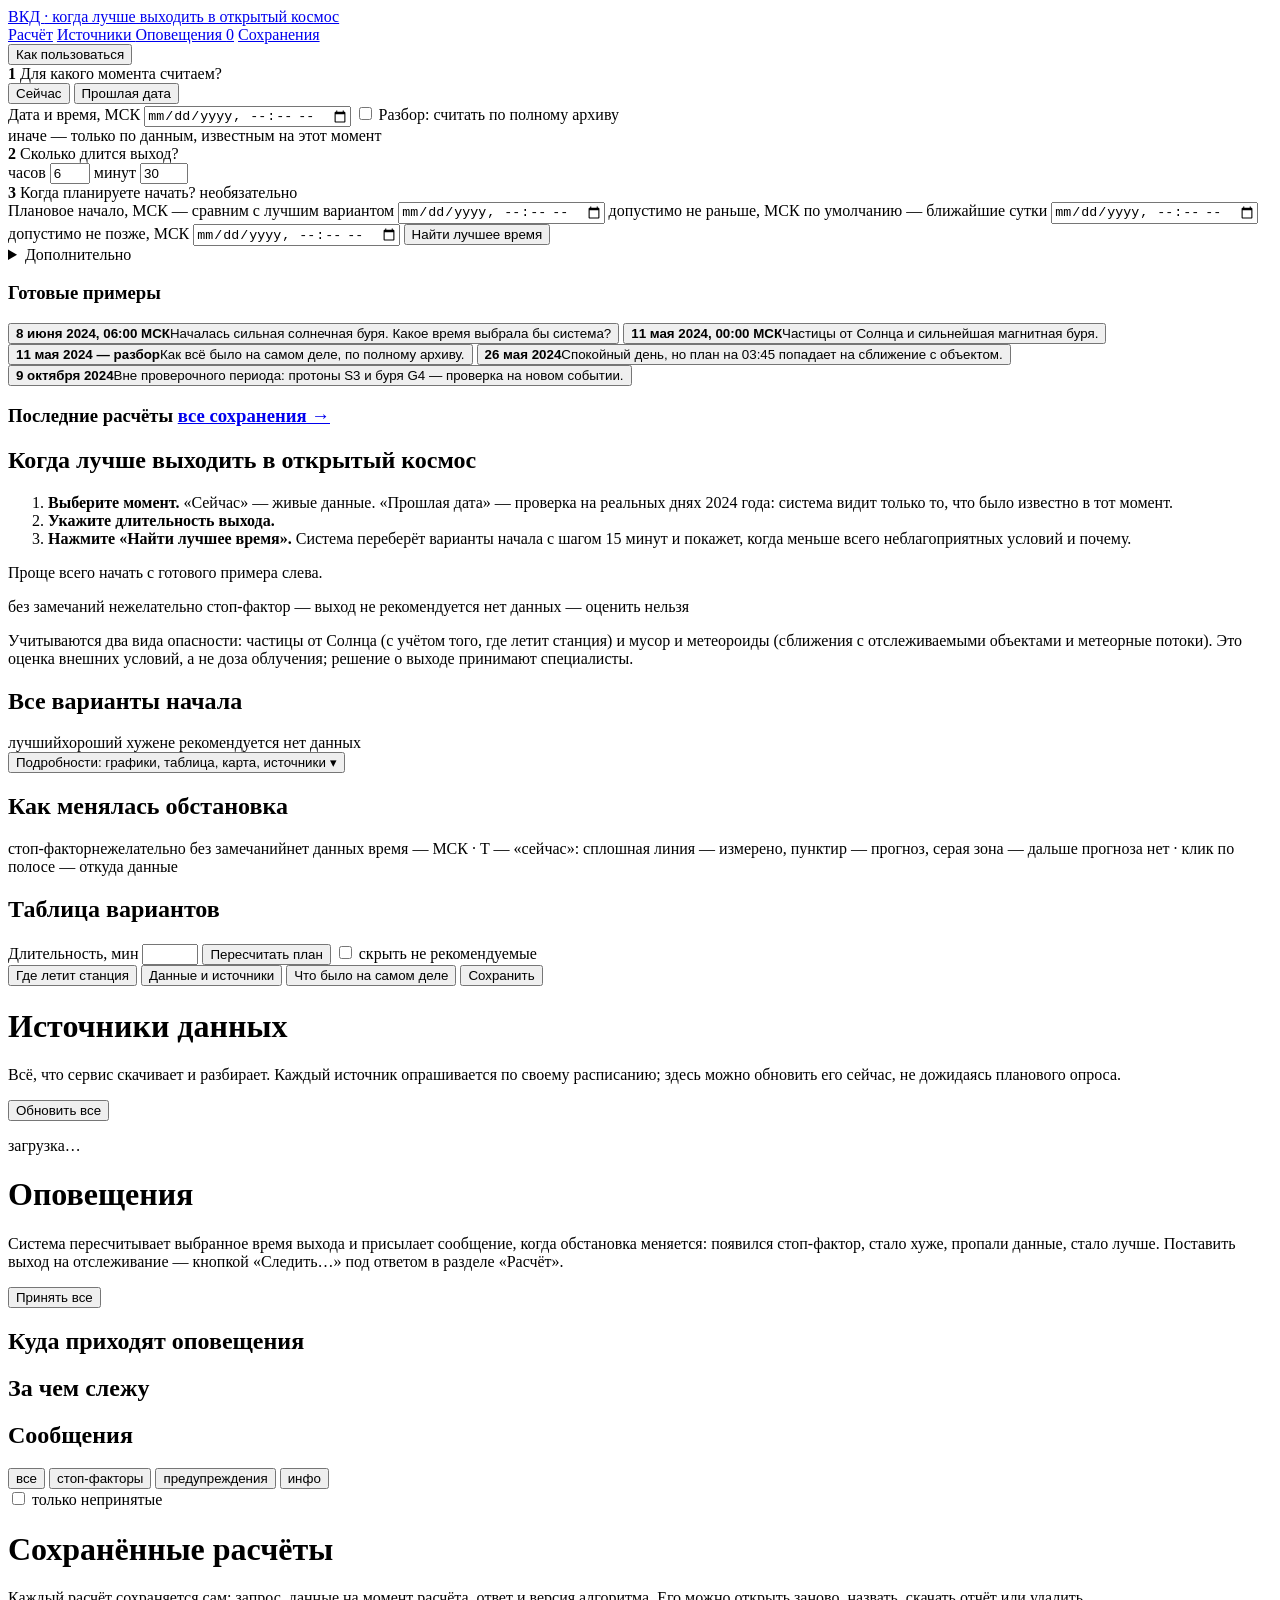
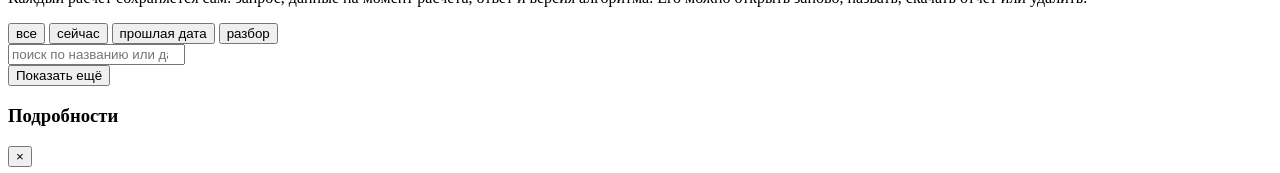
==== commit 6bbb3160: "1" ====
--- a/services/report/templates/index.html
+++ b/services/report/templates/index.html
@@ -1,399 +1,269 @@
 <!doctype html>
 <html lang="ru">
-  <head>
-    <meta charset="utf-8" />
-    <meta name="viewport" content="width=device-width, initial-scale=1" />
-    <title>ВКД · выбор времени выхода</title>
-    <script>
-      (() => {
-        const saved = localStorage.getItem("eva-theme");
-        const theme =
-          saved === "light" || saved === "dark"
-            ? saved
-            : matchMedia("(prefers-color-scheme: light)").matches
-              ? "light"
-              : "dark";
-        document.documentElement.dataset.theme = theme;
-      })();
-    </script>
-    <link
-      rel="icon"
-      href="data:image/svg+xml,<svg xmlns='http://www.w3.org/2000/svg' viewBox='0 0 16 16'><circle cx='8' cy='8' r='6' fill='%231b6fd6'/></svg>"
-    />
-    <link rel="stylesheet" href="/static/style.css" />
-    <script src="/static/vendor/plotly.min.js"></script>
-  </head>
-  <body>
-    <header class="top">
-      <div class="brand" aria-label="ВКД – оценка рисков">
-        ВКД <span>Оценка рисков</span>
-      </div>
-      <div id="modeBadge" class="badge hidden"></div>
-      <div class="spacer"></div>
-      <div
-        id="srcChips"
-        class="chips"
-        title="Состояние источников данных"
-      ></div>
-      <button
-        id="themeToggle"
-        class="theme-toggle"
-        type="button"
-        aria-label="Переключить цветовую тему"
-      >
-        <svg viewBox="0 0 24 24" aria-hidden="true">
-          <path d="M20.4 15.5A8.4 8.4 0 0 1 8.5 3.6 8.7 8.7 0 1 0 20.4 15.5Z" />
-        </svg>
-      </button>
-      <button id="helpBtn" class="top-action" type="button">Справка</button>
-      <button id="bell" class="top-action" type="button">
-        События <span id="bellCount" class="count">0</span>
-      </button>
-      <div id="clock" class="clock"></div>
-    </header>
-
-    <div class="layout">
-      <aside class="side">
-        <div class="side-heading">
-          <span class="eyebrow">Новый расчёт</span>
-          <h2>Параметры выхода</h2>
-          <p>Задайте момент, длительность и допустимый период начала.</p>
-        </div>
-        <form id="form" autocomplete="off">
-          <section class="form-section">
-            <div class="form-section-head">
-              <span>01</span>
-              <div>
-                <b>Исходный момент</b
-                ><small>живые данные или исторический сценарий</small>
-              </div>
+<head>
+  <meta charset="utf-8">
+  <meta name="viewport" content="width=device-width, initial-scale=1">
+  <title>ВКД · выбор времени выхода</title>
+  <link rel="icon" href="data:image/svg+xml,<svg xmlns='http://www.w3.org/2000/svg' viewBox='0 0 16 16'><circle cx='8' cy='8' r='6' fill='%231b6fd6'/></svg>">
+  <link rel="stylesheet" href="/static/style.css">
+  <script src="/static/vendor/plotly.min.js"></script>
+</head>
+<body>
+<header class="top">
+  <a class="brand" href="#calc">ВКД <span>· когда лучше выходить в открытый космос</span></a>
+  <nav class="nav" id="nav">
+    <a href="#calc" data-page="calc">Расчёт</a>
+    <a href="#sources" data-page="sources">Источники <span id="srcCount" class="count hidden"></span></a>
+    <a href="#alerts" data-page="alerts">Оповещения <span id="bellCount" class="count">0</span></a>
+    <a href="#saved" data-page="saved">Сохранения</a>
+  </nav>
+  <div class="spacer"></div>
+  <div id="srcChips" class="chips" title="Состояние источников данных"></div>
+  <button id="helpBtn" class="bell" type="button">Как пользоваться</button>
+  <div id="clock" class="clock"></div>
+</header>
+
+<div class="page" id="page-calc">
+<div class="layout">
+  <aside class="side">
+    <form id="form" autocomplete="off">
+      <div class="step"><b>1</b> Для какого момента считаем?</div>
+      <div class="seg two" id="modeSeg">
+        <button type="button" data-mode="now">Сейчас</button>
+        <button type="button" data-mode="history" class="on">Прошлая дата</button>
+      </div>
+      <div id="historyBox">
+        <label>Дата и время, МСК
+          <input type="datetime-local" id="asOf" step="60">
+          <span class="tz" data-for="asOf"></span>
+        </label>
+        <label class="inline check"><input type="checkbox" id="reviewChk">
+          <span>Разбор: считать по полному архиву<br><span class="muted">иначе — только по данным, известным на этот момент</span></span>
+        </label>
+      </div>
+
+      <div class="step"><b>2</b> Сколько длится выход?</div>
+      <div class="row2">
+        <label>часов <input type="number" id="durH" min="1" max="8" value="6"></label>
+        <label>минут <input type="number" id="durM" min="0" max="55" step="5" value="30"></label>
+      </div>
+
+      <div class="step"><b>3</b> Когда планируете начать? <span class="opt">необязательно</span></div>
+      <label>Плановое начало, МСК — сравним с лучшим вариантом
+        <input type="datetime-local" id="planned" step="60"><span class="tz" data-for="planned"></span></label>
+      <label>допустимо не раньше, МСК <span class="opt">по умолчанию — ближайшие сутки</span>
+        <input type="datetime-local" id="earliest" step="60"><span class="tz" data-for="earliest"></span></label>
+      <label>допустимо не позже, МСК <input type="datetime-local" id="latest" step="60"><span class="tz" data-for="latest"></span></label>
+
+      <button type="submit" id="runBtn" class="primary">Найти лучшее время</button>
+      <div id="progress" class="progress hidden"><div class="bar"><i></i></div><span></span></div>
+      <div id="formErr" class="err"></div>
+
+      <details>
+        <summary>Дополнительно</summary>
+        <label>Время возвращения в шлюз, мин <input type="number" id="retMin" min="0" max="240" value="30"></label>
+        <label>Запас на задержку работ, мин <input type="number" id="marginMin" min="0" max="240" value="60"></label>
+        <label>Шаг перебора вариантов, мин <input type="number" id="stepMin" min="5" max="60" value="15"></label>
+        <label>Модель прогноза радиации
+          <select id="model">
+            <option value="team">наша: рост/спад на 6 ч + предупреждения SWPC</option>
+            <option value="persistence">простая: «как сейчас, так и будет»</option>
+            <option value="swpc_only">простая: только предупреждения SWPC</option>
+          </select>
+        </label>
+        <p class="hint">Проверка сбоя: отключите или «заморозьте» источник — только для этого расчёта.</p>
+        <div id="overrides"></div>
+      </details>
+    </form>
+
+    <section class="side-sec">
+      <h3>Готовые примеры</h3>
+      <div class="examples" id="examples">
+        <button type="button" data-preset="0608"><b>8 июня 2024, 06:00 МСК</b><span>Началась сильная солнечная буря. Какое время выбрала бы система?</span></button>
+        <button type="button" data-preset="0510"><b>11 мая 2024, 00:00 МСК</b><span>Частицы от Солнца и сильнейшая магнитная буря.</span></button>
+        <button type="button" data-preset="0511"><b>11 мая 2024 — разбор</b><span>Как всё было на самом деле, по полному архиву.</span></button>
+        <button type="button" data-preset="0526"><b>26 мая 2024</b><span>Спокойный день, но план на 03:45 попадает на сближение с объектом.</span></button>
+        <button type="button" data-preset="1009"><b>9 октября 2024</b><span>Вне проверочного периода: протоны S3 и буря G4 — проверка на новом событии.</span></button>
+      </div>
+    </section>
+
+    <section class="side-sec">
+      <h3>Последние расчёты <a href="#saved" class="side-link">все сохранения →</a></h3>
+      <ul id="runsList" class="list"></ul>
+    </section>
+  </aside>
+
+  <main>
+    <section id="empty" class="empty">
+      <h1>Когда лучше выходить в открытый космос</h1>
+      <ol class="howto">
+        <li><b>Выберите момент.</b> «Сейчас» — живые данные. «Прошлая дата» — проверка на реальных днях 2024 года:
+          система видит только то, что было известно в тот момент.</li>
+        <li><b>Укажите длительность выхода.</b></li>
+        <li><b>Нажмите «Найти лучшее время».</b> Система переберёт варианты начала с шагом 15 минут и покажет,
+          когда меньше всего неблагоприятных условий и почему.</li>
+      </ol>
+      <p>Проще всего начать с готового примера слева.</p>
+      <div class="legend big">
+        <span><i class="c-acceptable"></i>без замечаний</span>
+        <span><i class="c-undesirable"></i>нежелательно</span>
+        <span><i class="c-critical"></i>стоп-фактор — выход не рекомендуется</span>
+        <span><i class="c-no_data"></i>нет данных — оценить нельзя</span>
+      </div>
+      <p class="muted">Учитываются два вида опасности: частицы от Солнца (с учётом того, где летит станция) и
+        мусор и метеороиды (сближения с отслеживаемыми объектами и метеорные потоки). Это оценка внешних условий, а не доза
+        облучения; решение о выходе принимают специалисты.</p>
+    </section>
+
+    <section id="result" class="hidden">
+      <div class="run-meta" id="runMeta"></div>
+      <div id="planBanner" class="banner hidden"></div>
+      <div class="card answer" id="answer"></div>
+
+      <div class="card">
+        <div class="card-h">
+          <h2>Все варианты начала</h2>
+          <div class="legend">
+            <span><i class="c-best"></i>лучший</span><span><i class="c-acceptable"></i>хороший</span>
+            <span><i class="c-undesirable"></i>хуже</span><span><i class="c-critical"></i>не рекомендуется</span>
+            <span><i class="c-no_data"></i>нет данных</span>
+          </div>
+        </div>
+        <div id="strip" class="strip"></div>
+        <div id="stripAxis" class="strip-axis"></div>
+        <div id="variant" class="variant"></div>
+      </div>
+
+      <button type="button" id="detailsBtn" class="details-btn">Подробности: графики, таблица, карта, источники ▾</button>
+
+      <div id="details" class="hidden">
+        <div class="card rec" id="recCard"></div>
+
+        <div class="card">
+          <div class="card-h">
+            <h2>Как менялась обстановка</h2>
+            <div class="legend">
+              <span><i class="c-critical"></i>стоп-фактор</span><span><i class="c-undesirable"></i>нежелательно</span>
+              <span><i class="c-acceptable"></i>без замечаний</span><span><i class="c-no_data"></i>нет данных</span>
+              <span class="muted">время — МСК · T — «сейчас»: сплошная линия — измерено, пунктир — прогноз, серая зона — дальше прогноза нет ·
+                клик по полосе — откуда данные</span>
             </div>
-            <div class="seg two" id="modeSeg">
-              <button type="button" data-mode="now">Сейчас</button>
-              <button type="button" data-mode="history" class="on">
-                Выбрать дату
-              </button>
+          </div>
+          <div id="timeline"></div>
+        </div>
+
+        <div class="card">
+          <div class="card-h">
+            <h2>Таблица вариантов</h2>
+            <div class="ctrls">
+              <label class="inline">Длительность, мин <input type="number" id="durEdit" min="60" max="480" step="15"></label>
+              <button type="button" id="durBtn">Пересчитать план</button>
+              <label class="inline"><input type="checkbox" id="hideBad"> скрыть не рекомендуемые</label>
             </div>
-            <div id="historyBox" class="field-stack">
-              <label
-                ><span>Дата и время <em>UTC</em></span>
-                <input type="datetime-local" id="asOf" step="60" />
-              </label>
-              <label class="inline check"
-                ><input type="checkbox" id="reviewChk" />
-                <span
-                  ><b>Полный архив</b
-                  ><small>использовать данные, появившиеся позднее</small></span
-                >
-              </label>
-            </div>
-          </section>
-
-          <section class="form-section">
-            <div class="form-section-head">
-              <span>02</span>
-              <div>
-                <b>Длительность</b
-                ><small>плановое время работы за бортом</small>
-              </div>
-            </div>
-            <div class="duration-fields">
-              <label
-                ><span>Часы</span
-                ><input type="number" id="durH" min="1" max="8" value="6"
-              /></label>
-              <div class="duration-separator">:</div>
-              <label
-                ><span>Минуты</span
-                ><input
-                  type="number"
-                  id="durM"
-                  min="0"
-                  max="55"
-                  step="5"
-                  value="30"
-              /></label>
-            </div>
-          </section>
-
-          <section class="form-section">
-            <div class="form-section-head">
-              <span>03</span>
-              <div>
-                <b>Период поиска</b
-                ><small>необязательно – по умолчанию ближайшие сутки</small>
-              </div>
-            </div>
-            <div class="field-stack compact-fields">
-              <label
-                ><span>Плановое начало <em>UTC</em></span
-                ><input type="datetime-local" id="planned" step="60"
-              /></label>
-              <div class="range-fields">
-                <label
-                  ><span>Не раньше</span
-                  ><input type="datetime-local" id="earliest" step="60"
-                /></label>
-                <label
-                  ><span>Не позже</span
-                  ><input type="datetime-local" id="latest" step="60"
-                /></label>
-              </div>
-            </div>
-          </section>
-
-          <button type="submit" id="runBtn" class="primary">
-            <span>Рассчитать окна</span><span aria-hidden="true">→</span>
-          </button>
-          <div id="progress" class="progress hidden">
-            <div class="bar"><i></i></div>
-            <span></span>
-          </div>
-          <div id="formErr" class="err"></div>
-
-          <details>
-            <summary>Расширенные настройки</summary>
-            <label
-              >Время возвращения в шлюз, мин
-              <input type="number" id="retMin" min="0" max="240" value="30"
-            /></label>
-            <label
-              >Запас на задержку работ, мин
-              <input type="number" id="marginMin" min="0" max="240" value="60"
-            /></label>
-            <label
-              >Шаг перебора вариантов, мин
-              <input type="number" id="stepMin" min="5" max="60" value="15"
-            /></label>
-            <label
-              >Модель прогноза радиации
-              <select id="model">
-                <option value="team">
-                  наша: рост/спад на 6 ч + предупреждения SWPC
-                </option>
-                <option value="persistence">
-                  простая: «как сейчас, так и будет»
-                </option>
-                <option value="swpc_only">
-                  простая: только предупреждения SWPC
-                </option>
-              </select>
-            </label>
-            <p class="hint">
-              Проверка сбоя: отключите или «заморозьте» источник – только для
-              этого расчёта.
-            </p>
-            <div id="overrides"></div>
-          </details>
-        </form>
-
-        <section class="side-sec">
-          <h3>Прошлые расчёты</h3>
-          <ul id="runsList" class="list"></ul>
-        </section>
-      </aside>
-
-      <main>
-        <section id="empty" class="empty">
-          <div class="hero">
-            <div class="eyebrow">Система поддержки решений · ВКД</div>
-            <h1>Найдите безопасное<br />окно для выхода</h1>
-            <p class="hero-lead">
-              Система сравнит варианты начала, проверит радиационную обстановку
-              и объекты на орбите, затем объяснит рекомендацию.
-            </p>
-            <div class="hero-flow" aria-label="Этапы расчёта">
-              <span><b>01</b> Задайте условия</span><i></i
-              ><span><b>02</b> Запустите расчёт</span><i></i
-              ><span><b>03</b> Изучите рекомендацию</span>
-            </div>
-          </div>
-
-          <section class="system-scope" aria-label="Что анализирует система">
-            <div class="scope-head">
-              <span class="eyebrow">Контроль обстановки</span
-              ><b>Что попадёт в расчёт</b>
-            </div>
-            <article>
-              <span class="scope-index">A</span>
-              <div>
-                <h3>Солнечная активность</h3>
-                <p>Потоки частиц, магнитная обстановка и положение станции.</p>
-              </div>
-              <span class="scope-state">GOES · SWPC</span>
-            </article>
-            <article>
-              <span class="scope-index">B</span>
-              <div>
-                <h3>Орбитальные объекты</h3>
-                <p>Опасные сближения, космический мусор и запас на возврат.</p>
-              </div>
-              <span class="scope-state">TLE · SGP4</span>
-            </article>
-            <article>
-              <span class="scope-index">C</span>
-              <div>
-                <h3>Полнота данных</h3>
-                <p>
-                  Свежесть источников учитывается в надёжности рекомендации.
-                </p>
-              </div>
-              <span class="scope-state">7 источников</span>
-            </article>
-          </section>
-
-          <section class="demo-section">
-            <div class="demo-heading">
-              <div>
-                <span class="eyebrow">Быстрый старт</span>
-                <h2>Проверить на готовом сценарии</h2>
-              </div>
-              <p>Выберите событие – параметры подставятся автоматически.</p>
-            </div>
-            <div class="examples" id="examples">
-              <button type="button" data-preset="0608">
-                <span class="example-date">08.06.24 · 03:00</span
-                ><b>Начало солнечной бури</b
-                ><span
-                  >Система выбирает окно на фоне растущего потока частиц.</span
-                ><i>→</i>
-              </button>
-              <button type="button" data-preset="0510">
-                <span class="example-date">10.05.24 · 21:00</span
-                ><b>Экстремальная обстановка</b
-                ><span>Частицы от Солнца и сильная магнитная буря.</span
-                ><i>→</i>
-              </button>
-              <button type="button" data-preset="0526">
-                <span class="example-date">26.05.24 · 00:00</span
-                ><b>Сближение с объектом</b
-                ><span
-                  >Спокойный день, но план пересекается с орбитальным
-                  риском.</span
-                ><i>→</i>
-              </button>
-              <button type="button" data-preset="0511">
-                <span class="example-date">11.05.24 · архив</span
-                ><b>Разбор по факту</b
-                ><span>Сравнение рекомендации с полным архивом наблюдений.</span
-                ><i>→</i>
-              </button>
-              <button type="button" data-preset="1009">
-                <span class="example-date">09.10.24 · 06:00</span
-                ><b>Контрольное событие</b
-                ><span>Проверка алгоритма вне основного периода.</span><i>→</i>
-              </button>
-            </div>
-          </section>
-
-          <footer class="workspace-note">
-            <b>Важно:</b> оценка описывает внешние условия, а не дозу облучения.
-            Решение о выходе принимают специалисты.
-          </footer>
-        </section>
-
-        <section id="result" class="hidden">
-          <div id="planBanner" class="banner hidden"></div>
-          <div class="card answer" id="answer"></div>
-
-          <div class="card">
-            <div class="card-h">
-              <h2>Все варианты начала</h2>
-              <div class="legend">
-                <span><i class="c-best"></i>лучший</span
-                ><span><i class="c-acceptable"></i>хороший</span>
-                <span><i class="c-undesirable"></i>хуже</span
-                ><span><i class="c-critical"></i>не рекомендуется</span>
-                <span><i class="c-no_data"></i>нет данных</span>
-              </div>
-            </div>
-            <div id="strip" class="strip"></div>
-            <div id="stripAxis" class="strip-axis"></div>
-            <div id="variant" class="variant"></div>
-          </div>
-
-          <button type="button" id="detailsBtn" class="details-btn">
-            Подробности: графики, таблица, карта, источники ▾
-          </button>
-
-          <div id="details" class="hidden">
-            <div class="card rec" id="recCard"></div>
-
-            <div class="card">
-              <div class="card-h">
-                <h2>Как менялась обстановка</h2>
-                <div class="legend">
-                  <span><i class="c-critical"></i>стоп-фактор</span
-                  ><span><i class="c-undesirable"></i>нежелательно</span>
-                  <span><i class="c-acceptable"></i>без замечаний</span
-                  ><span><i class="c-no_data"></i>нет данных</span>
-                  <span class="muted"
-                    >T – «сейчас»: сплошная линия – измерено, пунктир – прогноз,
-                    серая зона – дальше прогноза нет · клик по полосе – откуда
-                    данные</span
-                  >
-                </div>
-              </div>
-              <div id="timeline"></div>
-            </div>
-
-            <div class="card">
-              <div class="card-h">
-                <h2>Таблица вариантов</h2>
-                <div class="ctrls">
-                  <label class="inline"
-                    >Длительность, мин
-                    <input
-                      type="number"
-                      id="durEdit"
-                      min="60"
-                      max="480"
-                      step="15"
-                  /></label>
-                  <button type="button" id="durBtn">Пересчитать план</button>
-                  <label class="inline"
-                    ><input type="checkbox" id="hideBad" /> скрыть не
-                    рекомендуемые</label
-                  >
-                </div>
-              </div>
-              <div class="tablewrap">
-                <table id="winTable" class="tbl"></table>
-              </div>
-            </div>
-
-            <div class="tabs" id="tabs">
-              <button type="button" data-tab="map" class="on">
-                Где летит станция
-              </button>
-              <button type="button" data-tab="sources">
-                Данные и источники
-              </button>
-              <button type="button" data-tab="verify">
-                Что было на самом деле
-              </button>
-              <button type="button" data-tab="export">Сохранить</button>
-            </div>
-            <div class="card tabpane" id="tab-map">
-              <div id="map"></div>
-              <p class="hint" id="mapHint"></p>
-            </div>
-            <div class="card tabpane hidden" id="tab-sources"></div>
-            <div class="card tabpane hidden" id="tab-verify"></div>
-            <div class="card tabpane hidden" id="tab-export"></div>
-          </div>
-        </section>
-      </main>
-    </div>
-
-    <div id="drawer" class="drawer hidden" aria-hidden="true">
-      <div class="drawer-h">
-        <h3 id="drawerTitle">Подробности</h3>
-        <button type="button" id="drawerClose">×</button>
-      </div>
-      <div id="drawerBody"></div>
-    </div>
-    <div id="toasts" class="toasts"></div>
-    <script src="/static/app.js"></script>
-  </body>
+          </div>
+          <div class="tablewrap"><table id="winTable" class="tbl"></table></div>
+        </div>
+
+        <div class="tabs" id="tabs">
+          <button type="button" data-tab="map" class="on">Где летит станция</button>
+          <button type="button" data-tab="sources">Данные и источники</button>
+          <button type="button" data-tab="verify">Что было на самом деле</button>
+          <button type="button" data-tab="export">Сохранить</button>
+        </div>
+        <div class="card tabpane" id="tab-map"><div id="map"></div><p class="hint" id="mapHint"></p></div>
+        <div class="card tabpane hidden" id="tab-sources"></div>
+        <div class="card tabpane hidden" id="tab-verify"></div>
+        <div class="card tabpane hidden" id="tab-export"></div>
+      </div>
+    </section>
+  </main>
+</div>
+</div>
+
+<div class="page page-wide hidden" id="page-sources">
+  <div class="page-h">
+    <div>
+      <h1>Источники данных</h1>
+      <p class="hint">Всё, что сервис скачивает и разбирает. Каждый источник опрашивается по своему расписанию;
+        здесь можно обновить его сейчас, не дожидаясь планового опроса.</p>
+    </div>
+    <div class="page-actions">
+      <button type="button" id="refreshAllBtn" class="btn primary big">Обновить все</button>
+    </div>
+  </div>
+  <div id="srcSummary" class="stats"></div>
+  <div id="bootBox"></div>
+  <div id="srcGroups"><p class="muted">загрузка…</p></div>
+</div>
+
+<div class="page page-wide hidden" id="page-alerts">
+  <div class="page-h">
+    <div>
+      <h1>Оповещения</h1>
+      <p class="hint">Система пересчитывает выбранное время выхода и присылает сообщение, когда обстановка меняется:
+        появился стоп-фактор, стало хуже, пропали данные, стало лучше. Поставить выход на отслеживание — кнопкой
+        «Следить…» под ответом в разделе «Расчёт».</p>
+    </div>
+    <div class="page-actions">
+      <button type="button" id="ackAllBtn" class="btn">Принять все</button>
+    </div>
+  </div>
+  <div id="watchBanner"></div>
+  <h2 class="sec-h">Куда приходят оповещения</h2>
+  <div id="channels" class="channels"></div>
+  <div id="alertStats" class="stats"></div>
+  <div class="cols">
+    <section>
+      <h2 class="sec-h">За чем слежу</h2>
+      <div id="watchList"></div>
+    </section>
+    <section>
+      <div class="sec-h">
+        <h2>Сообщения</h2>
+        <div class="ctrls">
+          <div class="seg four" id="sevSeg">
+            <button type="button" data-sev="" class="on">все</button>
+            <button type="button" data-sev="critical">стоп-факторы</button>
+            <button type="button" data-sev="warning">предупреждения</button>
+            <button type="button" data-sev="info">инфо</button>
+          </div>
+          <label class="inline"><input type="checkbox" id="unackedChk"> только непринятые</label>
+        </div>
+      </div>
+      <div id="watchFilter"></div>
+      <div id="alertFeed"></div>
+    </section>
+  </div>
+</div>
+
+<div class="page page-wide hidden" id="page-saved">
+  <div class="page-h">
+    <div>
+      <h1>Сохранённые расчёты</h1>
+      <p class="hint">Каждый расчёт сохраняется сам: запрос, данные на момент расчёта, ответ и версия алгоритма.
+        Его можно открыть заново, назвать, скачать отчёт или удалить.</p>
+    </div>
+  </div>
+  <div class="ctrls filters">
+    <div class="seg four" id="savedSeg">
+      <button type="button" data-mode="" class="on">все</button>
+      <button type="button" data-mode="now">сейчас</button>
+      <button type="button" data-mode="replay">прошлая дата</button>
+      <button type="button" data-mode="review">разбор</button>
+    </div>
+    <input type="search" id="savedSearch" placeholder="поиск по названию или дате, например 08.06">
+    <span id="savedCount" class="muted"></span>
+  </div>
+  <div class="tablewrap tall"><table id="savedTable" class="tbl saved"></table></div>
+  <button type="button" id="savedMore" class="btn more hidden">Показать ещё</button>
+</div>
+
+<div id="drawer" class="drawer hidden" aria-hidden="true">
+  <div class="drawer-h"><h3 id="drawerTitle">Подробности</h3><button type="button" id="drawerClose">×</button></div>
+  <div id="drawerBody"></div>
+</div>
+<div id="toasts" class="toasts"></div>
+<script src="/static/app.js"></script>
+<script src="/static/pages.js"></script>
+</body>
 </html>
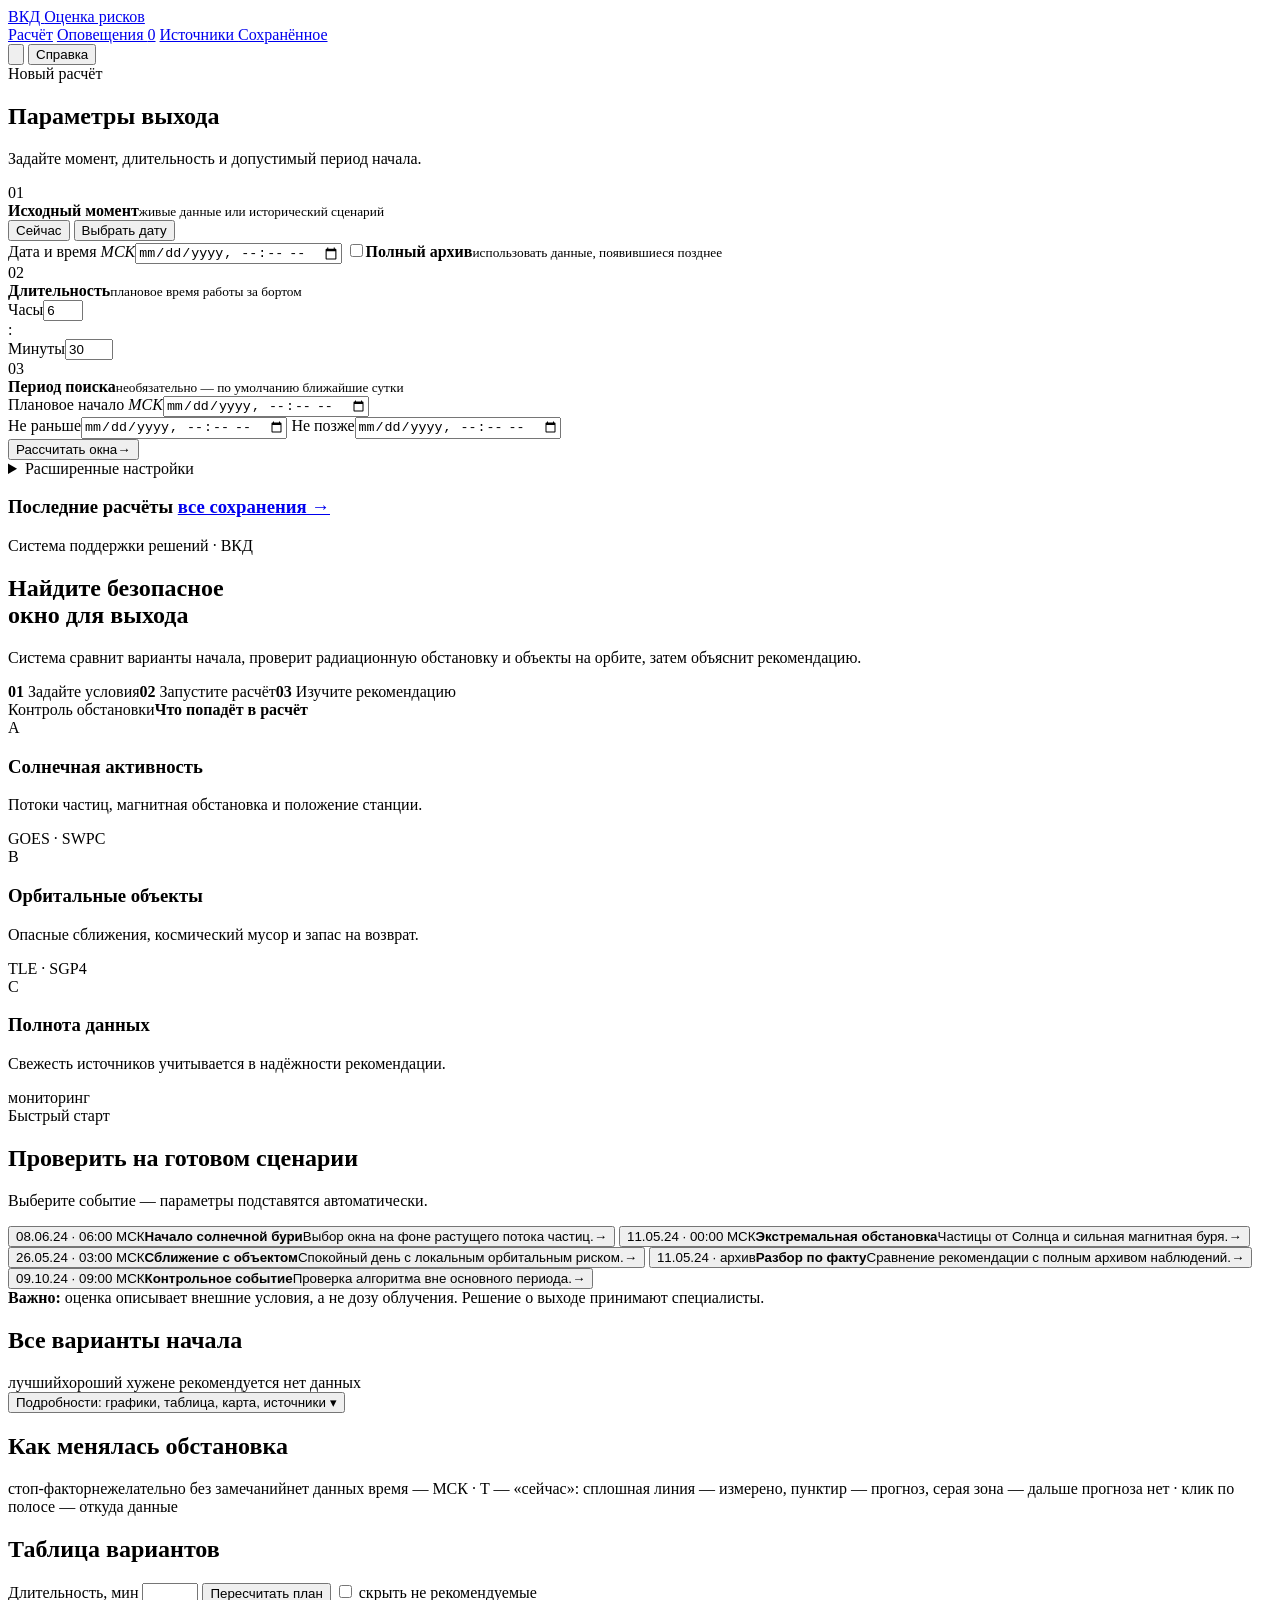
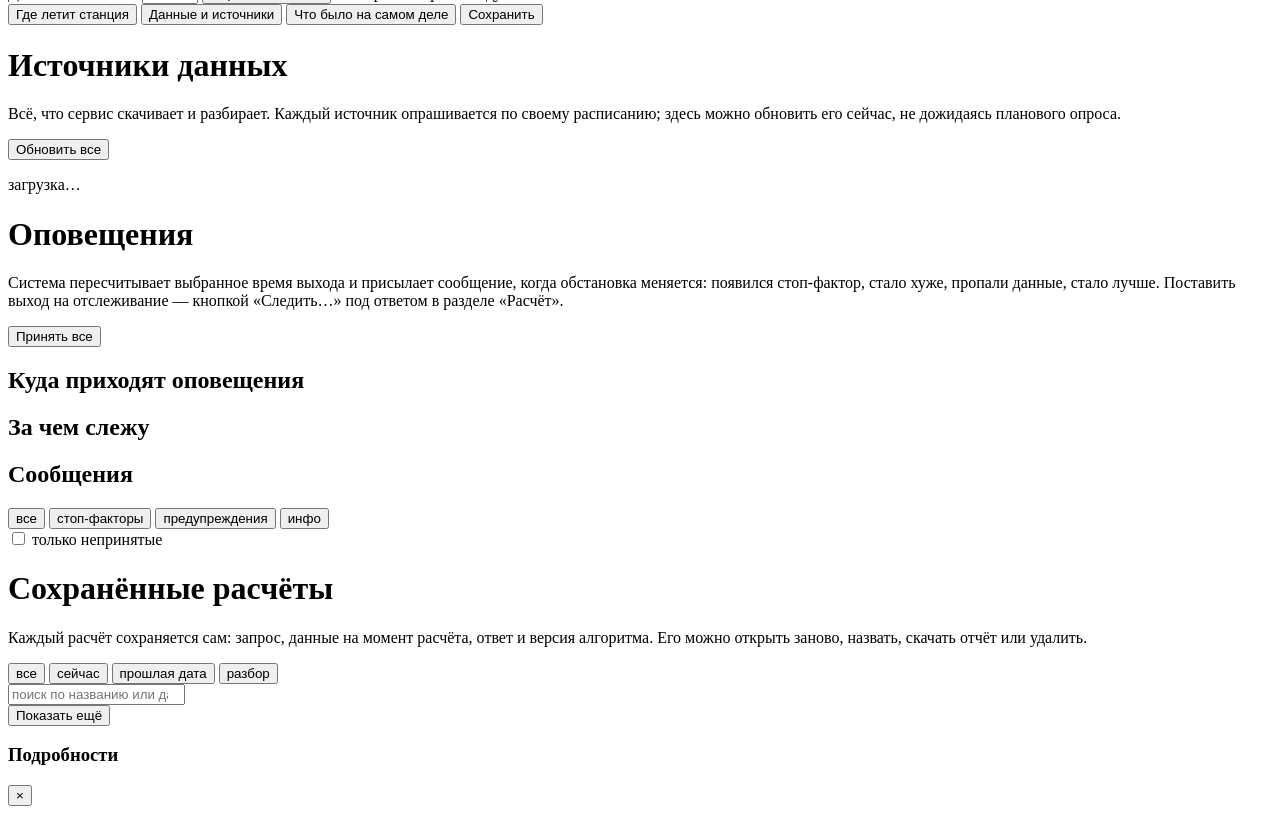
==== commit 72484d36: "update ui styles" ====
--- a/services/report/templates/index.html
+++ b/services/report/templates/index.html
@@ -4,63 +4,82 @@
   <meta charset="utf-8">
   <meta name="viewport" content="width=device-width, initial-scale=1">
   <title>ВКД · выбор времени выхода</title>
+  <script>
+    (() => {
+      const saved = localStorage.getItem("eva-theme");
+      document.documentElement.dataset.theme = saved === "light" || saved === "dark"
+        ? saved : (matchMedia("(prefers-color-scheme: light)").matches ? "light" : "dark");
+    })();
+  </script>
   <link rel="icon" href="data:image/svg+xml,<svg xmlns='http://www.w3.org/2000/svg' viewBox='0 0 16 16'><circle cx='8' cy='8' r='6' fill='%231b6fd6'/></svg>">
   <link rel="stylesheet" href="/static/style.css">
   <script src="/static/vendor/plotly.min.js"></script>
 </head>
 <body>
 <header class="top">
-  <a class="brand" href="#calc">ВКД <span>· когда лучше выходить в открытый космос</span></a>
+  <a class="brand" href="#calc" aria-label="ВКД — оценка рисков">ВКД <span>Оценка рисков</span></a>
   <nav class="nav" id="nav">
     <a href="#calc" data-page="calc">Расчёт</a>
+    <a href="#alerts" data-page="alerts">Оповещения <span id="bellCount" class="count">0</span></a>
     <a href="#sources" data-page="sources">Источники <span id="srcCount" class="count hidden"></span></a>
-    <a href="#alerts" data-page="alerts">Оповещения <span id="bellCount" class="count">0</span></a>
-    <a href="#saved" data-page="saved">Сохранения</a>
+    <a href="#saved" data-page="saved">Сохранённое</a>
   </nav>
   <div class="spacer"></div>
   <div id="srcChips" class="chips" title="Состояние источников данных"></div>
-  <button id="helpBtn" class="bell" type="button">Как пользоваться</button>
+  <button id="themeToggle" class="theme-toggle" type="button" aria-label="Переключить цветовую тему">
+    <svg viewBox="0 0 24 24" aria-hidden="true"><path d="M20.4 15.5A8.4 8.4 0 0 1 8.5 3.6 8.7 8.7 0 1 0 20.4 15.5Z"/></svg>
+  </button>
+  <button id="helpBtn" class="top-action" type="button">Справка</button>
   <div id="clock" class="clock"></div>
 </header>
 
 <div class="page" id="page-calc">
 <div class="layout">
   <aside class="side">
+    <div class="side-heading">
+      <span class="eyebrow">Новый расчёт</span>
+      <h2>Параметры выхода</h2>
+      <p>Задайте момент, длительность и допустимый период начала.</p>
+    </div>
     <form id="form" autocomplete="off">
-      <div class="step"><b>1</b> Для какого момента считаем?</div>
-      <div class="seg two" id="modeSeg">
-        <button type="button" data-mode="now">Сейчас</button>
-        <button type="button" data-mode="history" class="on">Прошлая дата</button>
-      </div>
-      <div id="historyBox">
-        <label>Дата и время, МСК
-          <input type="datetime-local" id="asOf" step="60">
-          <span class="tz" data-for="asOf"></span>
-        </label>
-        <label class="inline check"><input type="checkbox" id="reviewChk">
-          <span>Разбор: считать по полному архиву<br><span class="muted">иначе — только по данным, известным на этот момент</span></span>
-        </label>
-      </div>
-
-      <div class="step"><b>2</b> Сколько длится выход?</div>
-      <div class="row2">
-        <label>часов <input type="number" id="durH" min="1" max="8" value="6"></label>
-        <label>минут <input type="number" id="durM" min="0" max="55" step="5" value="30"></label>
-      </div>
-
-      <div class="step"><b>3</b> Когда планируете начать? <span class="opt">необязательно</span></div>
-      <label>Плановое начало, МСК — сравним с лучшим вариантом
-        <input type="datetime-local" id="planned" step="60"><span class="tz" data-for="planned"></span></label>
-      <label>допустимо не раньше, МСК <span class="opt">по умолчанию — ближайшие сутки</span>
-        <input type="datetime-local" id="earliest" step="60"><span class="tz" data-for="earliest"></span></label>
-      <label>допустимо не позже, МСК <input type="datetime-local" id="latest" step="60"><span class="tz" data-for="latest"></span></label>
-
-      <button type="submit" id="runBtn" class="primary">Найти лучшее время</button>
+      <section class="form-section">
+        <div class="form-section-head"><span>01</span><div><b>Исходный момент</b><small>живые данные или исторический сценарий</small></div></div>
+        <div class="seg two" id="modeSeg">
+          <button type="button" data-mode="now">Сейчас</button>
+          <button type="button" data-mode="history" class="on">Выбрать дату</button>
+        </div>
+        <div id="historyBox" class="field-stack">
+          <label><span>Дата и время <em>МСК</em></span><input type="datetime-local" id="asOf" step="60"><span class="tz" data-for="asOf"></span></label>
+          <label class="inline check"><input type="checkbox" id="reviewChk"><span><b>Полный архив</b><small>использовать данные, появившиеся позднее</small></span></label>
+        </div>
+      </section>
+
+      <section class="form-section">
+        <div class="form-section-head"><span>02</span><div><b>Длительность</b><small>плановое время работы за бортом</small></div></div>
+        <div class="duration-fields">
+          <label><span>Часы</span><input type="number" id="durH" min="1" max="8" value="6"></label>
+          <div class="duration-separator">:</div>
+          <label><span>Минуты</span><input type="number" id="durM" min="0" max="55" step="5" value="30"></label>
+        </div>
+      </section>
+
+      <section class="form-section">
+        <div class="form-section-head"><span>03</span><div><b>Период поиска</b><small>необязательно — по умолчанию ближайшие сутки</small></div></div>
+        <div class="field-stack compact-fields">
+          <label><span>Плановое начало <em>МСК</em></span><input type="datetime-local" id="planned" step="60"><span class="tz" data-for="planned"></span></label>
+          <div class="range-fields">
+            <label><span>Не раньше</span><input type="datetime-local" id="earliest" step="60"><span class="tz" data-for="earliest"></span></label>
+            <label><span>Не позже</span><input type="datetime-local" id="latest" step="60"><span class="tz" data-for="latest"></span></label>
+          </div>
+        </div>
+      </section>
+
+      <button type="submit" id="runBtn" class="primary"><span>Рассчитать окна</span><span aria-hidden="true">→</span></button>
       <div id="progress" class="progress hidden"><div class="bar"><i></i></div><span></span></div>
       <div id="formErr" class="err"></div>
 
       <details>
-        <summary>Дополнительно</summary>
+        <summary>Расширенные настройки</summary>
         <label>Время возвращения в шлюз, мин <input type="number" id="retMin" min="0" max="240" value="30"></label>
         <label>Запас на задержку работ, мин <input type="number" id="marginMin" min="0" max="240" value="60"></label>
         <label>Шаг перебора вариантов, мин <input type="number" id="stepMin" min="5" max="60" value="15"></label>
@@ -77,17 +96,6 @@
     </form>
 
     <section class="side-sec">
-      <h3>Готовые примеры</h3>
-      <div class="examples" id="examples">
-        <button type="button" data-preset="0608"><b>8 июня 2024, 06:00 МСК</b><span>Началась сильная солнечная буря. Какое время выбрала бы система?</span></button>
-        <button type="button" data-preset="0510"><b>11 мая 2024, 00:00 МСК</b><span>Частицы от Солнца и сильнейшая магнитная буря.</span></button>
-        <button type="button" data-preset="0511"><b>11 мая 2024 — разбор</b><span>Как всё было на самом деле, по полному архиву.</span></button>
-        <button type="button" data-preset="0526"><b>26 мая 2024</b><span>Спокойный день, но план на 03:45 попадает на сближение с объектом.</span></button>
-        <button type="button" data-preset="1009"><b>9 октября 2024</b><span>Вне проверочного периода: протоны S3 и буря G4 — проверка на новом событии.</span></button>
-      </div>
-    </section>
-
-    <section class="side-sec">
       <h3>Последние расчёты <a href="#saved" class="side-link">все сохранения →</a></h3>
       <ul id="runsList" class="list"></ul>
     </section>
@@ -95,24 +103,34 @@
 
   <main>
     <section id="empty" class="empty">
-      <h1>Когда лучше выходить в открытый космос</h1>
-      <ol class="howto">
-        <li><b>Выберите момент.</b> «Сейчас» — живые данные. «Прошлая дата» — проверка на реальных днях 2024 года:
-          система видит только то, что было известно в тот момент.</li>
-        <li><b>Укажите длительность выхода.</b></li>
-        <li><b>Нажмите «Найти лучшее время».</b> Система переберёт варианты начала с шагом 15 минут и покажет,
-          когда меньше всего неблагоприятных условий и почему.</li>
-      </ol>
-      <p>Проще всего начать с готового примера слева.</p>
-      <div class="legend big">
-        <span><i class="c-acceptable"></i>без замечаний</span>
-        <span><i class="c-undesirable"></i>нежелательно</span>
-        <span><i class="c-critical"></i>стоп-фактор — выход не рекомендуется</span>
-        <span><i class="c-no_data"></i>нет данных — оценить нельзя</span>
-      </div>
-      <p class="muted">Учитываются два вида опасности: частицы от Солнца (с учётом того, где летит станция) и
-        мусор и метеороиды (сближения с отслеживаемыми объектами и метеорные потоки). Это оценка внешних условий, а не доза
-        облучения; решение о выходе принимают специалисты.</p>
+      <div class="hero">
+        <span class="eyebrow">Система поддержки решений · ВКД</span>
+        <h1>Найдите безопасное<br>окно для выхода</h1>
+        <p class="hero-lead">Система сравнит варианты начала, проверит радиационную обстановку и объекты на орбите, затем объяснит рекомендацию.</p>
+        <div class="hero-flow" aria-label="Этапы расчёта">
+          <span><b>01</b> Задайте условия</span><i></i><span><b>02</b> Запустите расчёт</span><i></i><span><b>03</b> Изучите рекомендацию</span>
+        </div>
+      </div>
+
+      <section class="system-scope" aria-label="Что анализирует система">
+        <div class="scope-head"><span class="eyebrow">Контроль обстановки</span><b>Что попадёт в расчёт</b></div>
+        <article><span class="scope-index">A</span><div><h3>Солнечная активность</h3><p>Потоки частиц, магнитная обстановка и положение станции.</p></div><span class="scope-state">GOES · SWPC</span></article>
+        <article><span class="scope-index">B</span><div><h3>Орбитальные объекты</h3><p>Опасные сближения, космический мусор и запас на возврат.</p></div><span class="scope-state">TLE · SGP4</span></article>
+        <article><span class="scope-index">C</span><div><h3>Полнота данных</h3><p>Свежесть источников учитывается в надёжности рекомендации.</p></div><span class="scope-state">мониторинг</span></article>
+      </section>
+
+      <section class="demo-section">
+        <div class="demo-heading"><div><span class="eyebrow">Быстрый старт</span><h2>Проверить на готовом сценарии</h2></div><p>Выберите событие — параметры подставятся автоматически.</p></div>
+        <div class="examples" id="examples">
+          <button type="button" data-preset="0608"><span class="example-date">08.06.24 · 06:00 МСК</span><b>Начало солнечной бури</b><span>Выбор окна на фоне растущего потока частиц.</span><i>→</i></button>
+          <button type="button" data-preset="0510"><span class="example-date">11.05.24 · 00:00 МСК</span><b>Экстремальная обстановка</b><span>Частицы от Солнца и сильная магнитная буря.</span><i>→</i></button>
+          <button type="button" data-preset="0526"><span class="example-date">26.05.24 · 03:00 МСК</span><b>Сближение с объектом</b><span>Спокойный день с локальным орбитальным риском.</span><i>→</i></button>
+          <button type="button" data-preset="0511"><span class="example-date">11.05.24 · архив</span><b>Разбор по факту</b><span>Сравнение рекомендации с полным архивом наблюдений.</span><i>→</i></button>
+          <button type="button" data-preset="1009"><span class="example-date">09.10.24 · 09:00 МСК</span><b>Контрольное событие</b><span>Проверка алгоритма вне основного периода.</span><i>→</i></button>
+        </div>
+      </section>
+
+      <footer class="workspace-note"><b>Важно:</b> оценка описывает внешние условия, а не дозу облучения. Решение о выходе принимают специалисты.</footer>
     </section>
 
     <section id="result" class="hidden">
